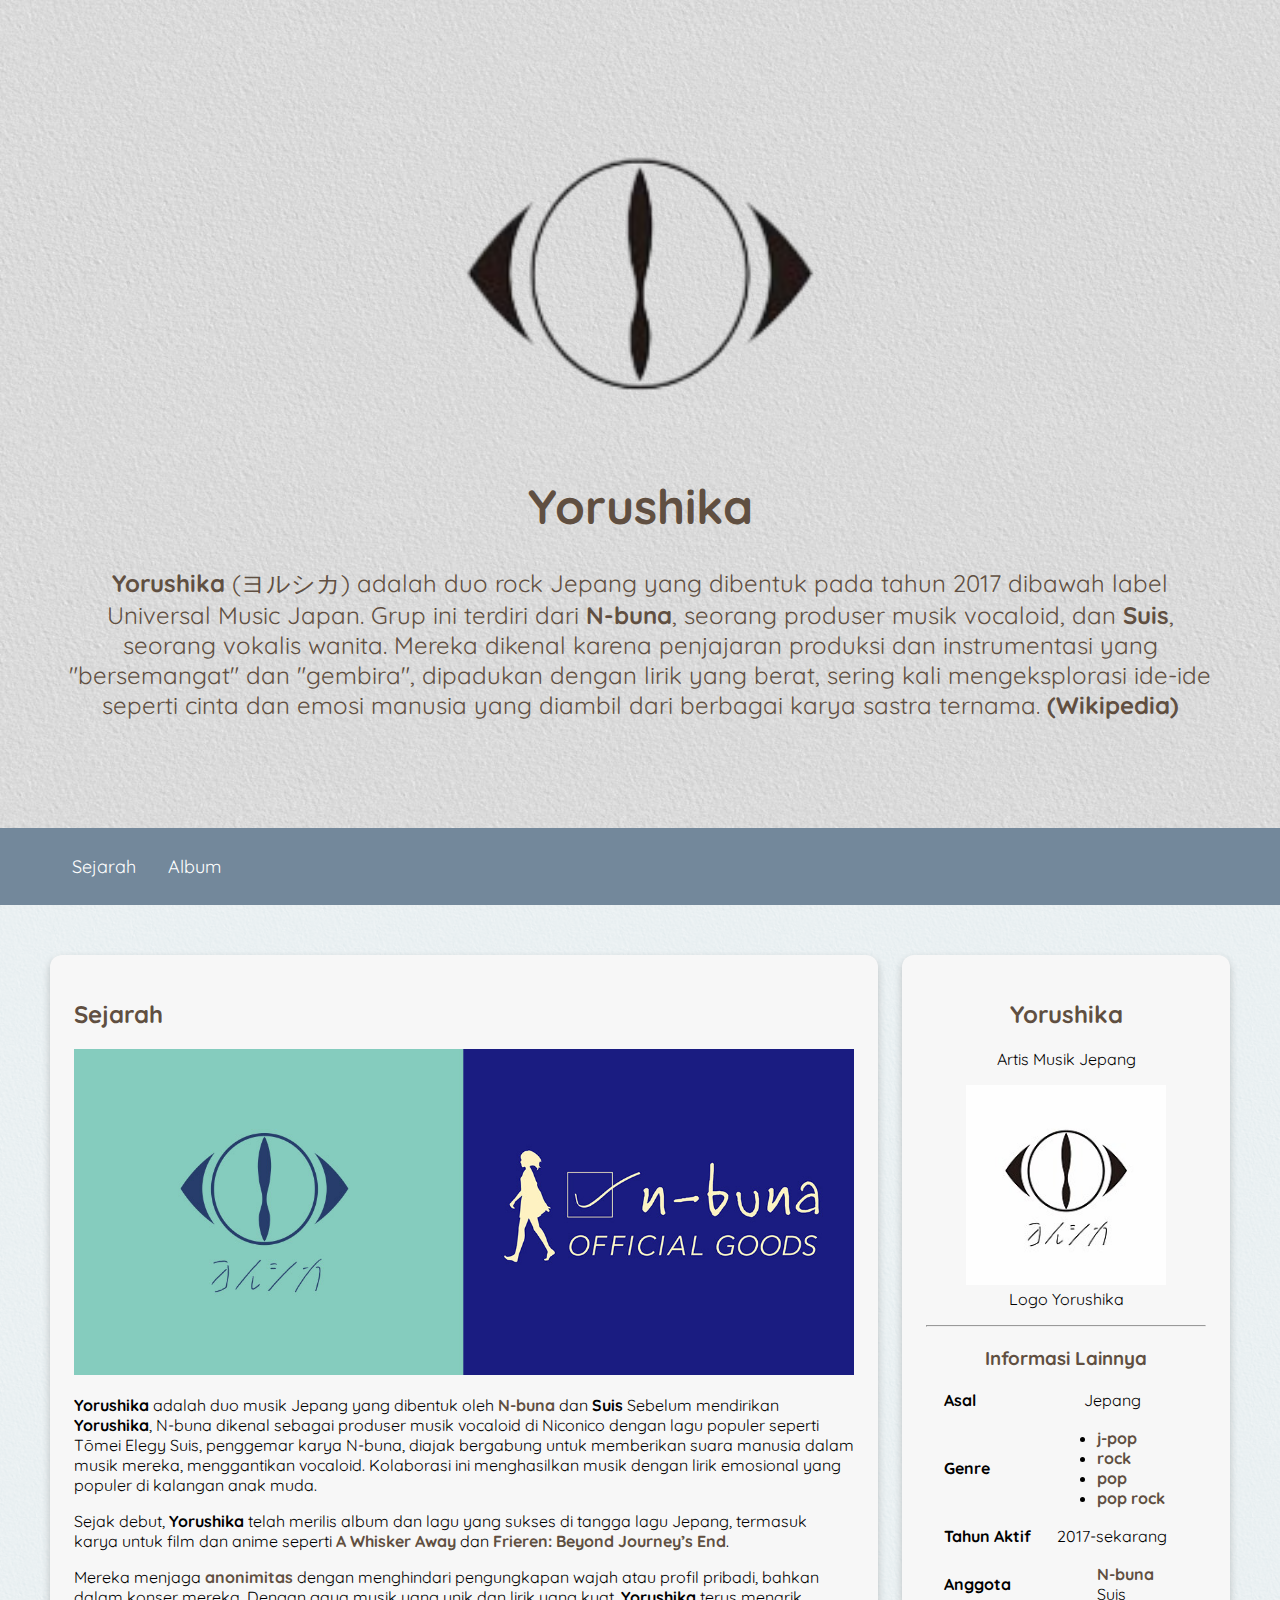
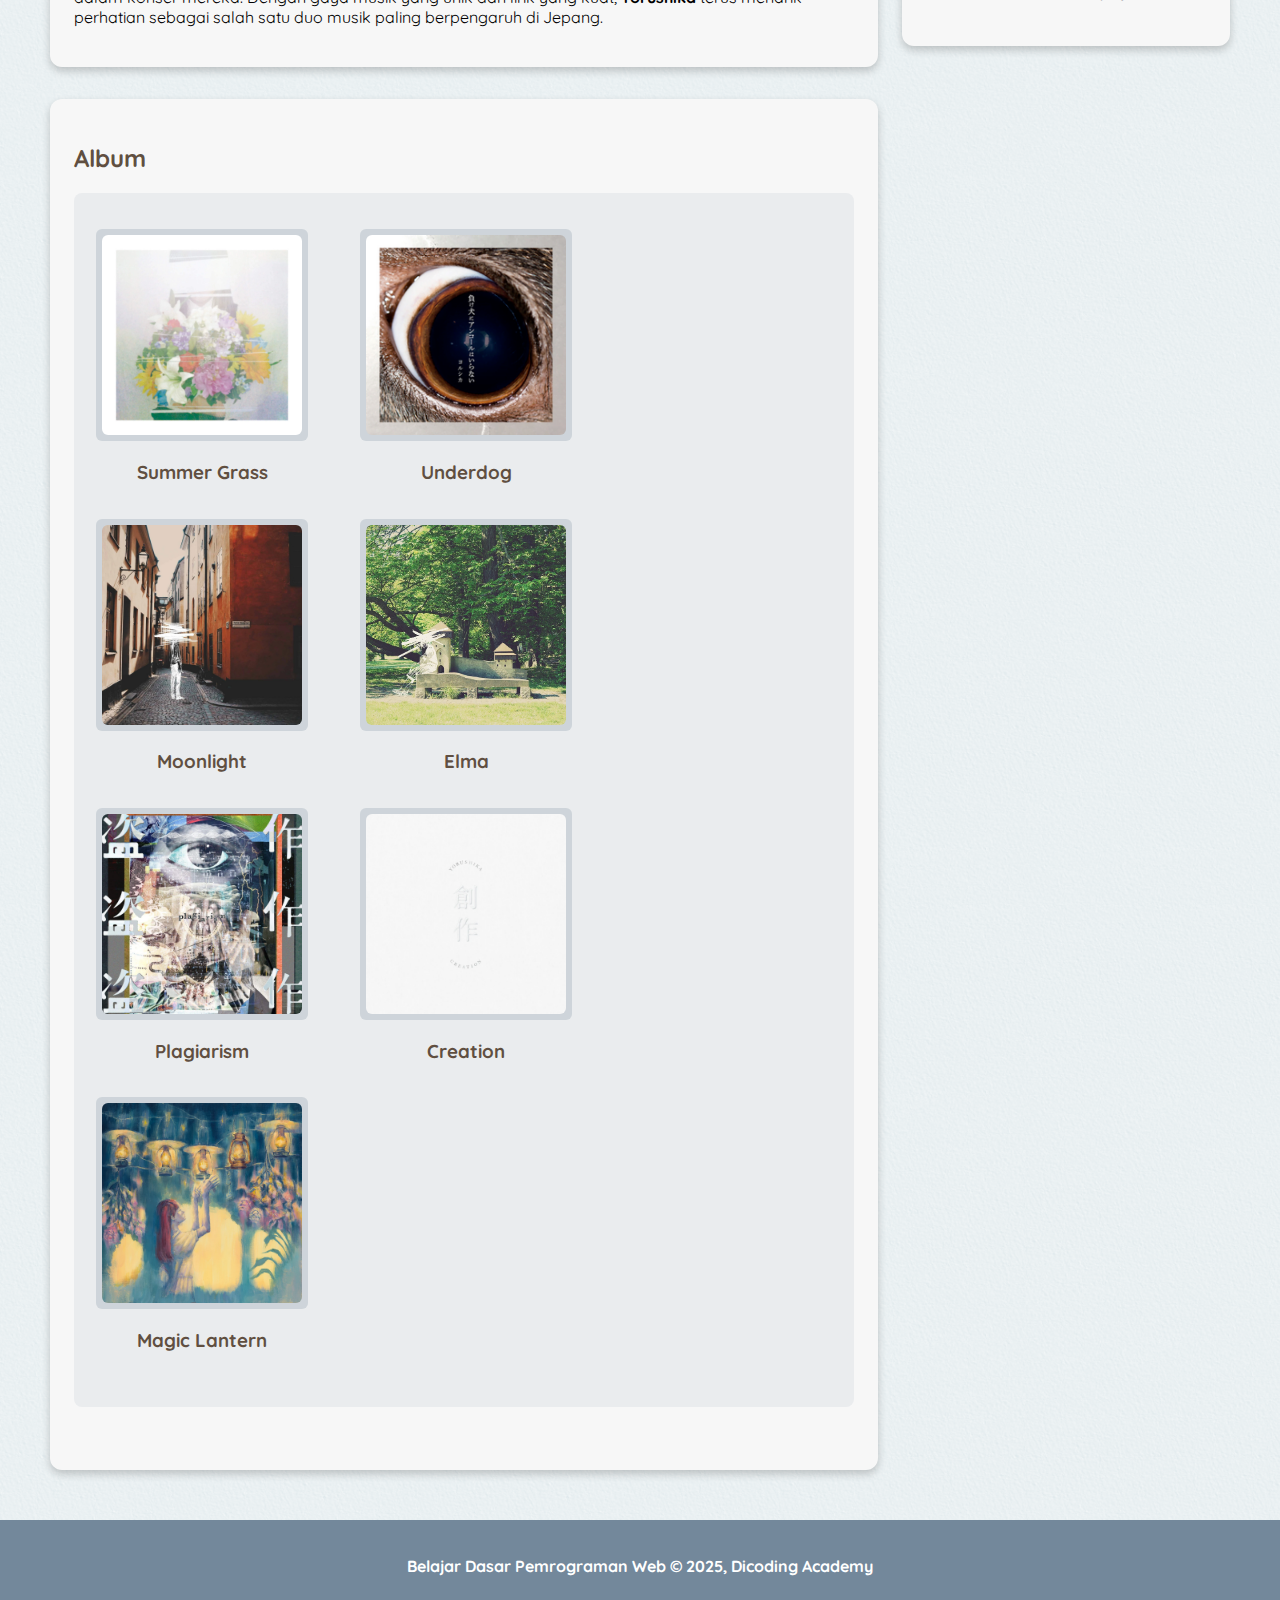
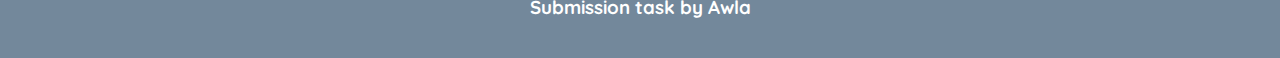
==== About Yorushika/index.html @ 3868178d "add submission folder" ====
<!DOCTYPE html>
<html>

<head>
    <meta charset="utf-8">
    <meta name="viewport" content="width=device-width, initial-scale=1.0" />
    <title>Tentang Yorushika</title>

    <!-- My Own Styles -->
    <link rel="stylesheet" href="assets/styles/utilities.css">
    <link rel="stylesheet" href="assets/styles/style.css">

    <!-- Google Fonts-->
    <link rel="preconnect" href="https://fonts.googleapis.com">
    <link rel="preconnect" href="https://fonts.gstatic.com" crossorigin>
    <link
        href="https://fonts.googleapis.com/css2?family=Montserrat:ital,wght@0,100..900;1,100..900&family=Quicksand:wght@300..700&display=swap"
        rel="stylesheet">

</head>

<body>

    <header>
        <div class="jumbotron">
            <figure class="figure-profile h-auto">
                <img src="assets/images/yorushika_logo_non_bg2.png" alt="lambang" class="image-profile" />
            </figure>
            <h1>Yorushika</h1>
            <p>
                <strong>Yorushika</strong> (ヨルシカ) adalah duo rock Jepang yang dibentuk pada tahun 2017 dibawah label
                Universal Music Japan. Grup ini terdiri dari <strong>N-buna</strong>, seorang produser musik vocaloid,
                dan <strong>Suis</strong>, seorang vokalis wanita. Mereka dikenal karena penjajaran produksi dan
                instrumentasi yang "bersemangat" dan "gembira", dipadukan dengan lirik yang berat, sering kali
                mengeksplorasi ide-ide seperti cinta dan emosi manusia yang diambil dari berbagai karya sastra ternama.
                <a href="https://id.wikipedia.org/wiki/Yorushika"><strong>(Wikipedia)</strong></a>
            </p>
        </div>

        <nav>
            <ul>
                <li><a class="menu" href="#sejarah">Sejarah</a></li>
                <li>
                    <a class="menu" href="#album">Album</a>
                    <!-- <ul class="sub-menu">
                        <li class="sub-menu-item"><a href="?album=summer-grass">Summer Grass</a></li>
                        <li class="sub-menu-item"><a href="?album=underdog">Underdog</a></li>
                        <li class="sub-menu-item"><a href="?album=moonlight">moonlight</a></li>
                        <li class="sub-menu-item"><a href="?album=elma">Elma</a></li>
                        <li class="sub-menu-item"><a href="?album=plagiarism">Plagiarism</a></li>
                        <li class="sub-menu-item"><a href="?album=creation">Creation</a></li>
                        <li class="sub-menu-item"><a href="?album=magic-lantern">Magic Lantern</a></li>
                    </ul> -->
                </li>
            </ul>
        </nav>
    </header>

    <main>

        <div id="content">

            <article class="card">
                <!-- reference: https://id.wikipedia.org/wiki/Yorushika -->

                <h2 id="sejarah">Sejarah</h2>
                <img src="assets/images/yorusika_X_n-buna" alt="Sejarah" class="featured-image object-center" />
                <p>
                    <strong>Yorushika</strong> adalah duo musik Jepang yang dibentuk oleh
                    <a href="https://en.wikipedia.org/wiki/N-buna"><strong>N-buna</strong></a> dan
                    <strong>Suis</strong> Sebelum
                    mendirikan
                    <strong>Yorushika</strong>, N-buna dikenal sebagai produser musik vocaloid di
                    Niconico dengan lagu populer seperti Tōmei Elegy
                    Suis, penggemar karya N-buna, diajak bergabung untuk memberikan suara manusia dalam musik mereka,
                    menggantikan vocaloid.
                    Kolaborasi ini menghasilkan musik dengan lirik emosional yang populer di kalangan anak muda.
                </p>
                <p>
                    Sejak debut, <strong>Yorushika</strong> telah merilis album dan lagu yang sukses di tangga lagu
                    Jepang,
                    termasuk karya untuk film dan anime seperti <a
                        href="https://myanimelist.net/anime/41168/Nakitai_Watashi_wa_Neko_wo_Kaburu"><strong>A Whisker
                            Away</strong></a>
                    dan
                    <a href="https://myanimelist.net/anime/52991/Sousou_no_Frieren?q=frieren&cat=anime"><strong>Frieren:
                            Beyond Journey’s End</strong></a>.
                </p>
                <p>
                    Mereka menjaga <a href="https://id.wikipedia.org/wiki/Anonimitas"><strong>anonimitas</strong></a>
                    dengan menghindari pengungkapan wajah atau profil pribadi, bahkan dalam
                    konser mereka.
                    Dengan gaya musik yang unik dan lirik yang kuat, <strong>Yorushika</strong> terus menarik perhatian
                    sebagai salah satu duo musik paling berpengaruh di Jepang.
                </p>
            </article>

            <article class="card album-card">
                <!-- reference: https://yorushika.fandom.com/wiki/Yorushika_Wiki  -->
                <h2 id="album">Album</h2>

                <div class="album-list">
                    <a class="album-list-item" href="?album=summer-grass">
                        <div class="album-cover">
                            <img src="assets/images/covers/summer-grass.png" class="cover-size" alt="summer-grass">
                        </div>
                        <h3>Summer Grass</h3>
                    </a>
                    <a class="album-list-item" href="?album=underdog">
                        <div class="album-cover">
                            <img src="assets/images/covers/underdog.png" class="cover-size" height="200" alt="underdog">
                        </div>
                        <h3>Underdog</h3>
                    </a>
                    <a class="album-list-item" href="?album=moonlight">
                        <div class="album-cover">
                            <img src="assets/images/covers/moonlight.png" class="cover-size" height="200" alt="moonlight">
                        </div>
                        <h3>moonlight</h3>
                    </a>
                    <a class="album-list-item" href="?album=elma">
                        <div class="album-cover">
                            <img src="assets/images/covers/elma.png" class="cover-size" height="200" alt="elma">
                        </div>
                        <h3>elma</h3>
                    </a>
                    <a class="album-list-item" href="?album=plagiarism">
                        <div class="album-cover">
                            <img src="assets/images/covers/plagiarism.png" class="cover-size" height="200" alt="plagiarism">
                        </div>
                        <h3>plagiarism</h3>
                    </a>
                    <a class="album-list-item" href="?album=creation">
                        <div class="album-cover">
                            <img src="assets/images/covers/creation.png" class="cover-size" height="200" alt="creation">
                        </div>
                        <h3>creation</h3>
                    </a>
                    <a class="album-list-item" href="?album=magic-lantern">
                        <div class="album-cover">
                            <img src="assets/images/covers/magic-lantern.png" class="cover-size" height="200" alt="magic-lantern">
                        </div>
                        <h3>magic lantern</h3>
                    </a>
                </div>

                <div class="album-sections">

                    <section class="album-item" id="summer-grass">
                        <aside class="album-info">
                            <header>
                                <h3>Summer Grass </h3>
                                <div class="album-cover">
                                    <img src="assets/images/covers/summer-grass.png" height="200" alt="summer-grass">
                                </div>
                                <div class="album-nav">
                                    <a href="?album=underdog">Next</a>
                                </div>
                            </header>
                            <section>
                                <table>
                                    <tr>
                                        <th>Tahun</th>
                                        <td>2017</td>
                                    </tr>
                                    <tr>
                                        <th>Genre</th>
                                        <td>Rock</td>
                                    </tr>
                                </table>
                            </section>
                        </aside>
                        <table class="track-list">
                            <thead>
                                <tr>
                                    <th class="text-center">No.</th>
                                    <th>judul</th>
                                    <th class="text-center">Durasi</th>
                                    <th class="track-link">Dengarkan</th>
                                </tr>
                            </thead>
                            <tbody>
                                <tr>
                                    <td class="text-center">1.</td>
                                    <td>Playing Piano in the Shadow of Summer (夏陰、ピアノを弾く)</td>
                                    <td class="text-center">1:34</td>
                                    <td class="track-link">
                                        <a
                                            href="https://open.spotify.com/track/2PZR7FcWfSTlXr5lQgVZKd?si=1a36235e5a8d48ca">
                                            <img src="assets/icons/spotify.png" alt="Spotify"
                                             />
                                        </a>
                                    </td>
                                </tr>
                                <tr>
                                    <td class="text-center">2.</td>
                                    <td>Cattleya (カトレア)</td>
                                    <td class="text-center">3:08</td>
                                    <td class="track-link">
                                        <a
                                            href="https://open.spotify.com/track/4AK6TjpIybCTe1QphPXFn9?si=9331d0a62067482f">
                                            <img src="assets/icons/spotify.png" alt="Spotify"
                                             />
                                        </a>
                                    </td>
                                </tr>
                                <tr>
                                    <td class="text-center">3.</td>
                                    <td>Say It. (言って。)</td>
                                    <td class="text-center">4:02</td>
                                    <td class="track-link">
                                        <a
                                            href="https://open.spotify.com/track/6z1TvLTR0oOsWSJfDrERmj?si=3eeae2e0a8724be0">
                                            <img src="assets/icons/spotify.png" alt="Spotify"
                                             />
                                        </a>
                                    </td>
                                </tr>
                                <tr>
                                    <td class="text-center">4.</td>
                                    <td>Blooming in That Summer (あの夏に咲け)</td>
                                    <td class="text-center">4:18</td>
                                    <td class="track-link">
                                        <a
                                            href="https://open.spotify.com/track/4Z8WSP6i30vg05WTDyvw0X?si=2443f654a6c444f9">
                                            <img src="assets/icons/spotify.png" alt="Spotify"
                                             />
                                        </a>
                                    </td>
                                </tr>
                                <tr>
                                    <td class="text-center">5.</td>
                                    <td>Flying Free (飛行)</td>
                                    <td class="text-center">1:30</td>
                                    <td class="track-link">
                                        <a
                                            href="https://open.spotify.com/track/2BKnDjJA2uystZA6TciFVE?si=cc9911f9823b4166">
                                            <img src="assets/icons/spotify.png" alt="Spotify"
                                             />
                                        </a>
                                    </td>
                                </tr>
                                <tr>
                                    <td class="text-center">6.</td>
                                    <td>Fireworks of Shoes (靴の花火)</td>
                                    <td class="text-center">5:03</td>
                                    <td class="track-link">
                                        <a
                                            href="https://open.spotify.com/track/5mOOwyOGev9frlXm5NDEQy?si=bdef877fad1e4eeb">
                                            <img src="assets/icons/spotify.png" alt="Spotify"
                                             />
                                        </a>
                                    </td>
                                </tr>
                                <tr>
                                    <td class="text-center">7.</td>
                                    <td>Ghost (雲と幽霊)</td>
                                    <td class="text-center">5:15</td>
                                    <td class="track-link">
                                        <a
                                            href="https://open.spotify.com/track/469v6OYBSwcdGRTTvj37ps?si=51e892a54c3a4a77">
                                            <img src="assets/icons/spotify.png" alt="Spotify"
                                             />
                                        </a>
                                    </td>
                                </tr>
                            </tbody>


                        </table>
                    </section>

                    <section class="album-item" id="underdog">
                        <aside class="album-info">
                            <header>
                                <h3>Underdog</h3>
                                <div class="album-cover">
                                    <img src="assets/images/covers/underdog.png" height="200" alt="underdog">
                                </div>
                                <div class="album-nav">
                                    <a href="?album=summer-grass">Prev</a>
                                    <a href="?album=moonlight">Next</a>
                                </div>
                            </header>
                            <section>
                                <table>
                                    <tr>
                                        <th>Tahun</th>
                                        <td>2018</td>
                                    </tr>
                                    <tr>
                                        <th>Genre</th>
                                        <td>Rock</td>
                                    </tr>
                                </table>
                            </section>
                        </aside>
                        <table class="track-list">
                            <thead>
                                <tr>
                                    <th class="text-center">No.</th>
                                    <th>Judul</th>
                                    <th class="text-center">Durasi</th>
                                    <th class="track-link">Link</th>
                                </tr>
                            </thead>
                            <tbody>
                                <tr>
                                    <td class="text-center">1.</td>
                                    <td>Previous Life (前世)</td>
                                    <td class="text-center">1:19</td>
                                    <td class="track-link">
                                        <a href="https://open.spotify.com/track/5JjN98gJbp8qwYCX3cb0CE?si=4b8c1950b49f47cc">
                                            <img src="assets/icons/spotify.png" alt="Spotify"
                                             />
                                        </a>
                                    </td>
                                </tr>
                                <tr>
                                    <td class="text-center">2.</td>
                                    <td>Underdog (負け犬にアンコールはいらない)</td>
                                    <td class="text-center">3:54</td>
                                    <td class="track-link">
                                        <a href="https://open.spotify.com/track/1fooGB6yJLKiOk8jW3thn6?si=8d5cda286fd44d80">
                                            <img src="assets/icons/spotify.png" alt="Spotify"
                                             />
                                        </a>
                                    </td>
                                </tr>
                                <tr>
                                    <td class="text-center">3.</td>
                                    <td>Bomber (爆弾魔)</td>
                                    <td class="text-center">3:37</td>
                                    <td class="track-link">
                                        <a href="https://open.spotify.com/track/2L9dBaAmQ5qydXHSz8bN96?si=b9fbc584da6b4835">
                                            <img src="assets/icons/spotify.png" alt="Spotify"
                                             />
                                        </a>
                                    </td>
                                </tr>
                                <tr>
                                    <td class="text-center">4.</td>
                                    <td>Hitchcock (ヒッチコック)</td>
                                    <td class="text-center">3:42</td>
                                    <td class="track-link">
                                        <a href="https://open.spotify.com/track/153lRbNmhQZVi69kbhmjY8?si=c423303abd884657">
                                            <img src="assets/icons/spotify.png" alt="Spotify"
                                             />
                                        </a>
                                    </td>
                                </tr>
                                <tr>
                                    <td class="text-center">5.</td>
                                    <td>Falling (落下)</td>
                                    <td class="text-center">1:14</td>
                                    <td class="track-link">
                                        <a href="https://open.spotify.com/track/6hsZkg5ssSa2S8DHV9XJqd?si=3523d1ff309f4108">
                                            <img src="assets/icons/spotify.png" alt="Spotify"
                                             />
                                        </a>
                                    </td>
                                </tr>
                                <tr>
                                    <td class="text-center">6.</td>
                                    <td>Semi-Transparent Boy (準透明少年)</td>
                                    <td class="text-center">4:41</td>
                                    <td class="track-link">
                                        <a href="https://open.spotify.com/track/7nj9JW6QQrholNi2R2lffN?si=028a9a06e314443e">
                                            <img src="assets/icons/spotify.png" alt="Spotify"
                                             />
                                        </a>
                                    </td>
                                </tr>
                                <tr>
                                    <td class="text-center">7.</td>
                                    <td>Cloudless (ただ君に晴れ)</td>
                                    <td class="text-center">3:18</td>
                                    <td class="track-link">
                                        <a href="https://open.spotify.com/track/3wJHCry960drNlAUGrJLmz?si=e281bbd7a9504be2">
                                            <img src="assets/icons/spotify.png" alt="Spotify"
                                             />
                                        </a>
                                    </td>
                                </tr>
                                <tr>
                                    <td class="text-center">8.</td>
                                    <td>Hibernation (冬眠)</td>
                                    <td class="text-center">5:01</td>
                                    <td class="track-link">
                                        <a href="https://open.spotify.com/track/28QP3jpaBPGgKKH4x3y5Dg?si=1a93a677a0694ff5">
                                            <img src="assets/icons/spotify.png" alt="Spotify"
                                             />
                                        </a>
                                    </td>
                                </tr>
                                <tr>
                                    <td class="text-center">9.</td>
                                    <td>Summer, Bus Stop, Waiting for You (夏、バス停、君を待つ)</td>
                                    <td class="text-center">1:56</td>
                                    <td class="track-link">
                                        <a href="https://open.spotify.com/track/2JpShP9hy9ZsuHTAG64EH2?si=9731275a879f499f">
                                            <img src="assets/icons/spotify.png" alt="Spotify"
                                             />
                                        </a>
                                    </td>
                                </tr>
                            </tbody>
                        </table>
                    </section>


                    <section class="album-item" id="moonlight">
                        <aside class="album-info">
                            <header>
                                <h3>Moonlight</h3>
                                <div class="album-cover">
                                    <img src="assets/images/covers/moonlight.png" height="200" alt="moonlight">
                                </div>
                                <div class="album-nav">
                                    <a href="?album=underdog">Prev</a>
                                    <a href="?album=elma">Next</a>
                                </div>
                            </header>
                            <section>
                                <table>
                                    <tr>
                                        <th>Tahun</th>
                                        <td>2019</td>
                                    </tr>
                                    <tr>
                                        <th>Genre</th>
                                        <td>Rock</td>
                                    </tr>
                                </table>
                            </section>
                        </aside>
                        <table class="track-list">
                            <thead>
                                <tr>
                                    <th class="text-center">No.</th>
                                    <th>Judul</th>
                                    <th class="text-center">Durasi</th>
                                    <th class="track-link">Link</th>
                                </tr>
                            </thead>
                            <tbody>
                                <tr>
                                    <td class="text-center">1.</td>
                                    <td>8/31</td>
                                    <td class="text-center">1:54</td>
                                    <td class="track-link">
                                        <a href="https://open.spotify.com/track/6nrImcv9m7yG4DbAxE5j8S?si=3402de1b42c94bbc">
                                            <img src="assets/icons/spotify.png" alt="Spotify"
                                             />
                                        </a>
                                    </td>
                                </tr>
                                <tr>
                                    <td class="text-center">2.</td>
                                    <td>Blur (藍二乗)</td>
                                    <td class="text-center">4:05</td>
                                    <td class="track-link">
                                        <a href="https://open.spotify.com/track/6BV77pE4JyUQUtaqnXeKa5?si=4337786c8ebf4274">
                                            <img src="assets/icons/spotify.png" alt="Spotify"
                                             />
                                        </a>
                                    </td>
                                </tr>
                                <tr>
                                    <td class="text-center">3.</td>
                                    <td>August, A Certain Place, Moonlight (八月、某、月明かり)</td>
                                    <td class="text-center">4:36</td>
                                    <td class="track-link">
                                        <a href="https://open.spotify.com/track/2dZP7UEXGIvn1HXgfWFA3Z?si=c56eb3592c92459c">
                                            <img src="assets/icons/spotify.png" alt="Spotify"
                                             />
                                        </a>
                                    </td>
                                </tr>
                                <tr>
                                    <td class="text-center">4.</td>
                                    <td>Songwriting and Coffee (詩書きとコーヒー)</td>
                                    <td class="text-center">4:07</td>
                                    <td class="track-link">
                                        <a href="https://open.spotify.com/track/296hhXjbt43FQe30TvlZTE?si=36165669f1374714">
                                            <img src="assets/icons/spotify.png" alt="Spotify"
                                             />
                                        </a>
                                    </td>
                                </tr>
                                <tr>
                                    <td class="text-center">5.</td>
                                    <td>7/13</td>
                                    <td class="text-center">1:38</td>
                                    <td class="track-link">
                                        <a href="https://open.spotify.com/track/6N5JFGXQsrIfkQBbhg2EO7?si=902df6bd85e04726">
                                            <img src="assets/icons/spotify.png" alt="Spotify"
                                             />
                                        </a>
                                    </td>
                                </tr>
                                <tr>
                                    <td class="text-center">6.</td>
                                    <td>Let's Dance (踊ろうぜ)</td>
                                    <td class="text-center">4:13</td>
                                    <td class="track-link">
                                        <a href="https://open.spotify.com/album/4b9nOSXSf1LROzgfYFxdxI?si=5IxZTO8uR7aEo7jfn0NY-Q">
                                            <img src="assets/icons/spotify.png" alt="Spotify"
                                             />
                                        </a>
                                    </td>
                                </tr>
                                <tr>
                                    <td class="text-center">7.</td>
                                    <td>In June, I'll Write About the Town After the Rain (六月は雨上がりの街を書く)</td>
                                    <td class="text-center">3:58</td>
                                    <td class="track-link">
                                        <a href="https://open.spotify.com/album/4b9nOSXSf1LROzgfYFxdxI?si=5IxZTO8uR7aEo7jfn0NY-Q">
                                            <img src="assets/icons/spotify.png" alt="Spotify"
                                             />
                                        </a>
                                    </td>
                                </tr>
                                <tr>
                                    <td class="text-center">8.</td>
                                    <td>In May, From the Emerald-Green by the Window (五月は花緑青の窓辺から)</td>
                                    <td class="text-center">3:05</td>
                                    <td class="track-link">
                                        <a href="https://open.spotify.com/album/4b9nOSXSf1LROzgfYFxdxI?si=5IxZTO8uR7aEo7jfn0NY-Q">
                                            <img src="assets/icons/spotify.png" alt="Spotify"
                                             />
                                        </a>
                                    </td>
                                </tr>
                                <tr>
                                    <td class="text-center">9.</td>
                                    <td>False Night (夜紛い)</td>
                                    <td class="text-center">3:43</td>
                                    <td class="track-link">
                                        <a href="https://open.spotify.com/album/4b9nOSXSf1LROzgfYFxdxI?si=5IxZTO8uR7aEo7jfn0NY-Q">
                                            <img src="assets/icons/spotify.png" alt="Spotify"
                                             />
                                        </a>
                                    </td>
                                </tr>
                                <tr>
                                    <td class="text-center">10.</td>
                                    <td>5/6</td>
                                    <td class="text-center">2:27</td>
                                    <td class="track-link">
                                        <a href="https://open.spotify.com/album/4b9nOSXSf1LROzgfYFxdxI?si=5IxZTO8uR7aEo7jfn0NY-Q">
                                            <img src="assets/icons/spotify.png" alt="Spotify"
                                             />
                                        </a>
                                    </td>
                                </tr>
                                <tr>
                                    <td class="text-center">11.</td>
                                    <td>Parade (パレード)</td>
                                    <td class="text-center">4:59</td>
                                    <td class="track-link">
                                        <a href="https://open.spotify.com/album/4b9nOSXSf1LROzgfYFxdxI?si=5IxZTO8uR7aEo7jfn0NY-Q">
                                            <img src="assets/icons/spotify.png" alt="Spotify"
                                             />
                                        </a>
                                    </td>
                                </tr>
                                <tr>
                                    <td class="text-center">12.</td>
                                    <td>Elma (エルマ)</td>
                                    <td class="text-center">3:39</td>
                                    <td class="track-link">
                                        <a href="https://open.spotify.com/album/4b9nOSXSf1LROzgfYFxdxI?si=5IxZTO8uR7aEo7jfn0NY-Q">
                                            <img src="assets/icons/spotify.png" alt="Spotify"
                                             />
                                        </a>
                                    </td>
                                </tr>
                                <tr>
                                    <td class="text-center">13.</td>
                                    <td>4/10</td>
                                    <td class="text-center">2:50</td>
                                    <td class="track-link">
                                        <a href="https://open.spotify.com/album/4b9nOSXSf1LROzgfYFxdxI?si=5IxZTO8uR7aEo7jfn0NY-Q">
                                            <img src="assets/icons/spotify.png" alt="Spotify"
                                             />
                                        </a>
                                    </td>
                                </tr>
                                <tr>
                                    <td class="text-center">14.</td>
                                    <td>Moonlight (だから僕は音楽を辞めた)</td>
                                    <td class="text-center">4:02</td>
                                    <td class="track-link">
                                        <a href="https://open.spotify.com/album/4b9nOSXSf1LROzgfYFxdxI?si=5IxZTO8uR7aEo7jfn0NY-Q">
                                            <img src="assets/icons/spotify.png" alt="Spotify"
                                             />
                                        </a>
                                    </td>
                                </tr>
                            </tbody>
                        </table>
                    </section>

                    <section class="album-item" id="elma">
                        <aside class="album-info">
                            <header>
                                <h3>Elma</h3>
                                <div class="album-cover">
                                    <img src="assets/images/covers/elma.png" height="200" alt="elma">
                                </div>
                                <div class="album-nav">
                                    <a href="?album=moonlight">Prev</a>
                                    <a href="?album=plagiarism">Next</a>
                                </div>
                            </header>
                            <section>
                                <table>
                                    <tr>
                                        <th>Tahun</th>
                                        <td>2019</td>
                                    </tr>
                                    <tr>
                                        <th>Genre</th>
                                        <td>Rock</td>
                                    </tr>
                                </table>
                            </section>
                        </aside>
                        <table class="track-list">
                            <thead>
                                <tr>
                                    <th class="text-center">No.</th>
                                    <th>Judul</th>
                                    <th class="text-center">Durasi</th>
                                    <th class="track-link">Link</th>
                                </tr>
                            </thead>
                            <tbody>
                                <tr>
                                    <td class="text-center">1.</td>
                                    <td>Train Window (車窓)</td>
                                    <td class="text-center">1:55</td>
                                    <td class="track-link">
                                        <a href="https://open.spotify.com/album/2jgZDVp8aoPDTAqxswhz9g?si=jsegsYijTgii7F1F9E_Heg">
                                            <img src="assets/icons/spotify.png" alt="Spotify"
                                             />
                                        </a>
                                    </td>
                                </tr>
                                <tr>
                                    <td class="text-center">2.</td>
                                    <td>Only Sorrow (憂一乗)</td>
                                    <td class="text-center">4:32</td>
                                    <td class="track-link">
                                        <a href="https://open.spotify.com/album/2jgZDVp8aoPDTAqxswhz9g?si=jsegsYijTgii7F1F9E_Heg">
                                            <img src="assets/icons/spotify.png" alt="Spotify"
                                             />
                                        </a>
                                    </td>
                                </tr>
                                <tr>
                                    <td class="text-center">3.</td>
                                    <td>Evening Calm, Somewhere, Fireworks (夕凪、某、花惑い)</td>
                                    <td class="text-center">3:18</td>
                                    <td class="track-link">
                                        <a href="https://open.spotify.com/album/2jgZDVp8aoPDTAqxswhz9g?si=jsegsYijTgii7F1F9E_Heg">
                                            <img src="assets/icons/spotify.png" alt="Spotify"
                                             />
                                        </a>
                                    </td>
                                </tr>
                                <tr>
                                    <td class="text-center">4.</td>
                                    <td>Rain with Cappuccino (雨とカプチーノ)</td>
                                    <td class="text-center">4:29</td>
                                    <td class="track-link">
                                        <a href="https://open.spotify.com/album/2jgZDVp8aoPDTAqxswhz9g?si=jsegsYijTgii7F1F9E_Heg">
                                            <img src="assets/icons/spotify.png" alt="Spotify"
                                             />
                                        </a>
                                    </td>
                                </tr>
                                <tr>
                                    <td class="text-center">5.</td>
                                    <td>Lakeside Town (湖の街)</td>
                                    <td class="text-center">1:50</td>
                                    <td class="track-link">
                                        <a href="https://open.spotify.com/album/2jgZDVp8aoPDTAqxswhz9g?si=jsegsYijTgii7F1F9E_Heg">
                                            <img src="assets/icons/spotify.png" alt="Spotify"
                                             />
                                        </a>
                                    </td>
                                </tr>
                                <tr>
                                    <td class="text-center">6.</td>
                                    <td>Dance of You (神様のダンス)</td>
                                    <td class="text-center">3:52</td>
                                    <td class="track-link">
                                        <a href="https://open.spotify.com/album/2jgZDVp8aoPDTAqxswhz9g?si=jsegsYijTgii7F1F9E_Heg">
                                            <img src="assets/icons/spotify.png" alt="Spotify"
                                             />
                                        </a>
                                    </td>
                                </tr>
                                <tr>
                                    <td class="text-center">7.</td>
                                    <td>After the Rain (雨晴るる)</td>
                                    <td class="text-center">3:42</td>
                                    <td class="track-link">
                                        <a href="https://open.spotify.com/album/2jgZDVp8aoPDTAqxswhz9g?si=jsegsYijTgii7F1F9E_Heg">
                                            <img src="assets/icons/spotify.png" alt="Spotify"
                                             />
                                        </a>
                                    </td>
                                </tr>
                                <tr>
                                    <td class="text-center">8.</td>
                                    <td>Walk (歩く)</td>
                                    <td class="text-center">3:26</td>
                                    <td class="track-link">
                                        <a href="https://open.spotify.com/album/2jgZDVp8aoPDTAqxswhz9g?si=jsegsYijTgii7F1F9E_Heg">
                                            <img src="assets/icons/spotify.png" alt="Spotify"
                                             />
                                        </a>
                                    </td>
                                </tr>
                                <tr>
                                    <td class="text-center">9.</td>
                                    <td>Hole In The Heart (心に穴が空いた)</td>
                                    <td class="text-center">4:24</td>
                                    <td class="track-link">
                                        <a href="https://open.spotify.com/album/2jgZDVp8aoPDTAqxswhz9g?si=jsegsYijTgii7F1F9E_Heg">
                                            <img src="assets/icons/spotify.png" alt="Spotify"
                                             />
                                        </a>
                                    </td>
                                </tr>
                                <tr>
                                    <td class="text-center">10.</td>
                                    <td>Church in the Forest (森の教会)</td>
                                    <td class="text-center">1:59</td>
                                    <td class="track-link">
                                        <a href="https://open.spotify.com/album/2jgZDVp8aoPDTAqxswhz9g?si=jsegsYijTgii7F1F9E_Heg">
                                            <img src="assets/icons/spotify.png" alt="Spotify"
                                             />
                                        </a>
                                    </td>
                                </tr>
                                <tr>
                                    <td class="text-center">11.</td>
                                    <td>Voice (声)</td>
                                    <td class="text-center">4:48</td>
                                    <td class="track-link">
                                        <a href="https://open.spotify.com/album/2jgZDVp8aoPDTAqxswhz9g?si=jsegsYijTgii7F1F9E_Heg">
                                            <img src="assets/icons/spotify.png" alt="Spotify"
                                             />
                                        </a>
                                    </td>
                                </tr>
                                <tr>
                                    <td class="text-center">12.</td>
                                    <td>Amy (エイミー)</td>
                                    <td class="text-center">3:32</td>
                                    <td class="track-link">
                                        <a href="https://open.spotify.com/album/2jgZDVp8aoPDTAqxswhz9g?si=jsegsYijTgii7F1F9E_Heg">
                                            <img src="assets/icons/spotify.png" alt="Spotify"
                                             />
                                        </a>
                                    </td>
                                </tr>
                                <tr>
                                    <td class="text-center">13.</td>
                                    <td>Seabed, Moonlight (海底、月明かり)</td>
                                    <td class="text-center">2:25</td>
                                    <td class="track-link">
                                        <a href="https://open.spotify.com/album/2jgZDVp8aoPDTAqxswhz9g?si=jsegsYijTgii7F1F9E_Heg">
                                            <img src="assets/icons/spotify.png" alt="Spotify"
                                             />
                                        </a>
                                    </td>
                                </tr>
                                <tr>
                                    <td class="text-center">14.</td>
                                    <td>Nautilus (ノーチラス)</td>
                                    <td class="text-center">4:00</td>
                                    <td class="track-link">
                                        <a href="https://open.spotify.com/album/2jgZDVp8aoPDTAqxswhz9g?si=jsegsYijTgii7F1F9E_Heg">
                                            <img src="assets/icons/spotify.png" alt="Spotify"
                                             />
                                        </a>
                                    </td>
                                </tr>
                            </tbody>
                        </table>
                    </section>


                    <section class="album-item" id="plagiarism">
                        <aside class="album-info">
                            <header>
                                <h3>Plagiarism</h3>
                                <div class="album-cover">
                                    <img src="assets/images/covers/plagiarism.png" height="200" alt="plagiarism">
                                </div>
                                <div class="album-nav">
                                    <a href="?album=elma">Prev</a>
                                    <a href="?album=creation">Next</a>
                                </div>
                            </header>
                            <section>
                                <table>
                                    <tr>
                                        <th>Tahun</th>
                                        <td>2020</td>
                                    </tr>
                                    <tr>
                                        <th>Genre</th>
                                        <td>Rock</td>
                                    </tr>
                                </table>
                            </section>
                        </aside>
                        <table class="track-list">
                            <thead>
                                <tr>
                                    <th class="text-center">No.</th>
                                    <th>Judul</th>
                                    <th class="text-center">Durasi</th>
                                    <th class="track-link">Link</th>
                                </tr>
                            </thead>
                            <tbody>
                                <tr>
                                    <td class="text-center">1.</td>
                                    <td>Confession Of Plagiarist (音楽泥棒の自白)</td>
                                    <td class="text-center">1:12</td>
                                    <td class="track-link">
                                        <a href="https://open.spotify.com/album/6pZ0SrZCP8Bm28L6JhMtBy?si=eqeVf8T9TUmcYJCehLCq0A">
                                            <img src="assets/icons/spotify.png" alt="Spotify"
                                             />
                                        </a>
                                    </td>
                                </tr>
                                <tr>
                                    <td class="text-center">2.</td>
                                    <td>Burglar (昼鳶)</td>
                                    <td class="text-center">2:42</td>
                                    <td class="track-link">
                                        <a href="https://open.spotify.com/album/6pZ0SrZCP8Bm28L6JhMtBy?si=eqeVf8T9TUmcYJCehLCq0A">
                                            <img src="assets/icons/spotify.png" alt="Spotify"
                                             />
                                        </a>
                                    </td>
                                </tr>
                                <tr>
                                    <td class="text-center">3.</td>
                                    <td>Prostitution (春ひさぎ)</td>
                                    <td class="text-center">3:37</td>
                                    <td class="track-link">
                                        <a href="https://open.spotify.com/album/6pZ0SrZCP8Bm28L6JhMtBy?si=eqeVf8T9TUmcYJCehLCq0A">
                                            <img src="assets/icons/spotify.png" alt="Spotify"
                                             />
                                        </a>
                                    </td>
                                </tr>
                                <tr>
                                    <td class="text-center">4.</td>
                                    <td>Bomber (Re-Recording) (爆弾魔 Re-Recording)</td>
                                    <td class="text-center">3:35</td>
                                    <td class="track-link">
                                        <a href="https://open.spotify.com/album/6pZ0SrZCP8Bm28L6JhMtBy?si=eqeVf8T9TUmcYJCehLCq0A">
                                            <img src="assets/icons/spotify.png" alt="Spotify"
                                             />
                                        </a>
                                    </td>
                                </tr>
                                <tr>
                                    <td class="text-center">5.</td>
                                    <td>Adolescent, Burglar (青年期, 空き巣)</td>
                                    <td class="text-center">1:16</td>
                                    <td class="track-link">
                                        <a href="https://open.spotify.com/album/6pZ0SrZCP8Bm28L6JhMtBy?si=eqeVf8T9TUmcYJCehLCq0A">
                                            <img src="assets/icons/spotify.png" alt="Spotify"
                                             />
                                        </a>
                                    </td>
                                </tr>
                                <tr>
                                    <td class="text-center">6.</td>
                                    <td>Replicant (レプリカント)</td>
                                    <td class="text-center">3:37</td>
                                    <td class="track-link">
                                        <a href="https://open.spotify.com/album/6pZ0SrZCP8Bm28L6JhMtBy?si=eqeVf8T9TUmcYJCehLCq0A">
                                            <img src="assets/icons/spotify.png" alt="Spotify"
                                             />
                                        </a>
                                    </td>
                                </tr>
                                <tr>
                                    <td class="text-center">7.</td>
                                    <td>Flower And Badger Game (花人局)</td>
                                    <td class="text-center">5:32</td>
                                    <td class="track-link">
                                        <a href="https://open.spotify.com/album/6pZ0SrZCP8Bm28L6JhMtBy?si=eqeVf8T9TUmcYJCehLCq0A">
                                            <img src="assets/icons/spotify.png" alt="Spotify"
                                             />
                                        </a>
                                    </td>
                                </tr>
                                <tr>
                                    <td class="text-center">8.</td>
                                    <td>Middle Age, Plagiarist (朱夏期, 音楽泥棒)</td>
                                    <td class="text-center">1:48</td>
                                    <td class="track-link">
                                        <a href="https://open.spotify.com/album/6pZ0SrZCP8Bm28L6JhMtBy?si=eqeVf8T9TUmcYJCehLCq0A">
                                            <img src="assets/icons/spotify.png" alt="Spotify"
                                             />
                                        </a>
                                    </td>
                                </tr>
                                <tr>
                                    <td class="text-center">9.</td>
                                    <td>Plagiarism (盗作)</td>
                                    <td class="text-center">3:59</td>
                                    <td class="track-link">
                                        <a href="https://open.spotify.com/album/6pZ0SrZCP8Bm28L6JhMtBy?si=eqeVf8T9TUmcYJCehLCq0A">
                                            <img src="assets/icons/spotify.png" alt="Spotify"
                                             />
                                        </a>
                                    </td>
                                </tr>
                                <tr>
                                    <td class="text-center">10.</td>
                                    <td>Thoughtcrime (思想犯)</td>
                                    <td class="text-center">4:11</td>
                                    <td class="track-link">
                                        <a href="https://open.spotify.com/album/6pZ0SrZCP8Bm28L6JhMtBy?si=eqeVf8T9TUmcYJCehLCq0A">
                                            <img src="assets/icons/spotify.png" alt="Spotify"
                                             />
                                        </a>
                                    </td>
                                </tr>
                                <tr>
                                    <td class="text-center">11.</td>
                                    <td>Escape (逃亡)</td>
                                    <td class="text-center">4:47</td>
                                    <td class="track-link">
                                        <a href="https://open.spotify.com/album/6pZ0SrZCP8Bm28L6JhMtBy?si=eqeVf8T9TUmcYJCehLCq0A">
                                            <img src="assets/icons/spotify.png" alt="Spotify"
                                             />
                                        </a>
                                    </td>
                                </tr>
                                <tr>
                                    <td class="text-center">12.</td>
                                    <td>Childhood, In Memories (幼年期, 思い出の中)</td>
                                    <td class="text-center">2:20</td>
                                    <td class="track-link">
                                        <a href="https://open.spotify.com/album/6pZ0SrZCP8Bm28L6JhMtBy?si=eqeVf8T9TUmcYJCehLCq0A">
                                            <img src="assets/icons/spotify.png" alt="Spotify"
                                             />
                                        </a>
                                    </td>
                                </tr>
                                <tr>
                                    <td class="text-center">13.</td>
                                    <td>Night Journey (夜行)</td>
                                    <td class="text-center">3:22</td>
                                    <td class="track-link">
                                        <a href="https://open.spotify.com/album/6pZ0SrZCP8Bm28L6JhMtBy?si=eqeVf8T9TUmcYJCehLCq0A">
                                            <img src="assets/icons/spotify.png" alt="Spotify"
                                             />
                                        </a>
                                    </td>
                                </tr>
                                <tr>
                                    <td class="text-center">14.</td>
                                    <td>Ghost In A Flower (花に亡霊)</td>
                                    <td class="text-center">4:01</td>
                                    <td class="track-link">
                                        <a href="https://open.spotify.com/album/6pZ0SrZCP8Bm28L6JhMtBy?si=eqeVf8T9TUmcYJCehLCq0A">
                                            <img src="assets/icons/spotify.png" alt="Spotify"
                                             />
                                        </a>
                                    </td>
                                </tr>
                            </tbody>
                        </table>
                    </section>


                    <section class="album-item" id="creation">
                        <aside class="album-info">
                            <header>
                                <h3>Creation</h3>
                                <div class="album-cover">
                                    <img src="assets/images/covers/creation.png" height="200" alt="creation">
                                </div>
                                <div class="album-nav">
                                    <a href="?album=plagiarism">Prev</a>
                                    <a href="?album=magic-lantern">Next</a>
                                </div>
                            </header>
                            <section>
                                <table>
                                    <tr>
                                        <th>Tahun</th>
                                        <td>2021</td>
                                    </tr>
                                    <tr>
                                        <th>Genre</th>
                                        <td>Rock</td>
                                    </tr>
                                </table>
                            </section>
                        </aside>
                        <table class="track-list">
                            <thead>
                                <tr>
                                    <th class="text-center">No.</th>
                                    <th>Judul</th>
                                    <th class="text-center">Durasi</th>
                                    <th class="track-link">Link</th>
                                </tr>
                            </thead>
                            <tbody>
                                <tr>
                                    <td class="text-center">1.</td>
                                    <td>Robber And Bouquet (強盗と花束)</td>
                                    <td class="text-center">3:10</td>
                                    <td class="track-link">
                                        <a href="https://open.spotify.com/album/3BnM7AuvYkREVqNTPIxTRH?si=Xxsg9LvWRVi4CZe9JD1xjQ">
                                            <img src="assets/icons/spotify.png" alt="Spotify"
                                             />
                                        </a>
                                    </td>
                                </tr>
                                <tr>
                                    <td class="text-center">2.</td>
                                    <td>Spring Thief (春泥棒)</td>
                                    <td class="text-center">4:50</td>
                                    <td class="track-link">
                                        <a href="https://open.spotify.com/album/3BnM7AuvYkREVqNTPIxTRH?si=Xxsg9LvWRVi4CZe9JD1xjQ">
                                            <img src="assets/icons/spotify.png" alt="Spotify"
                                             />
                                        </a>
                                    </td>
                                </tr>
                                <tr>
                                    <td class="text-center">3.</td>
                                    <td>Creation (創作)</td>
                                    <td class="text-center">1:33</td>
                                    <td class="track-link">
                                        <a href="https://open.spotify.com/album/3BnM7AuvYkREVqNTPIxTRH?si=Xxsg9LvWRVi4CZe9JD1xjQ">
                                            <img src="assets/icons/spotify.png" alt="Spotify"
                                             />
                                        </a>
                                    </td>
                                </tr>
                                <tr>
                                    <td class="text-center">4.</td>
                                    <td>Eat the Wind (風を食む)</td>
                                    <td class="text-center">4:25</td>
                                    <td class="track-link">
                                        <a href="https://open.spotify.com/album/3BnM7AuvYkREVqNTPIxTRH?si=Xxsg9LvWRVi4CZe9JD1xjQ">
                                            <img src="assets/icons/spotify.png" alt="Spotify"
                                             />
                                        </a>
                                    </td>
                                </tr>
                                <tr>
                                    <td class="text-center">5.</td>
                                    <td>Liar (嘘月)</td>
                                    <td class="text-center">4:50</td>
                                    <td class="track-link">
                                        <a href="https://open.spotify.com/album/3BnM7AuvYkREVqNTPIxTRH?si=Xxsg9LvWRVi4CZe9JD1xjQ">
                                            <img src="assets/icons/spotify.png" alt="Spotify"
                                             />
                                        </a>
                                    </td>
                                </tr>
                            </tbody>
                        </table>
                    </section>


                    <section class="album-item" id="magic-lantern">
                        <aside class="album-info">
                            <header>
                                <h3>Magic Lantern</h3>
                                <div class="album-cover">
                                    <img src="assets/images/covers/magic-lantern.png" height="200" alt="magic-lantern.png">
                                </div>
                                <div class="album-nav">
                                    <a href="?album=creation">Prev</a>
                                </div>
                            </header>
                            <section>
                                <table>
                                    <tr>
                                        <th>Tahun</th>
                                        <td>2023</td>
                                    </tr>
                                    <tr>
                                        <th>Genre</th>
                                        <td>Pop</td>
                                    </tr>
                                </table>
                            </section>
                        </aside>
                        <table class="track-list">
                            <thead>
                                <tr>
                                    <th class="text-center">No.</th>
                                    <th>judul</th>
                                    <th class="text-center">Durasi</th>
                                    <th class="track-link">Link</th>
                                </tr>
                            </thead>
                            <tbody>
                                <tr>
                                    <td class="text-center">1.</td>
                                    <td>Miyakoochi (都落ち)</td>
                                    <td class="text-center">4:10</td>
                                    <td class="track-link">
                                        <a
                                            href="https://open.spotify.com/album/4LBtT0FZ3JMjbklNwnW0Ms?si=0YAwkB_5RzqyXk6QjdXeZA">
                                            <img src="assets/icons/spotify.png" alt="Spotify"
                                             />
                                        </a>
                                    </td>
                                </tr>
                                <tr>
                                    <td class="text-center">2.</td>
                                    <td>Bremen (ブレーメン)</td>
                                    <td class="text-center">4:32</td>
                                    <td class="track-link">
                                        <a
                                            href="https://open.spotify.com/album/4LBtT0FZ3JMjbklNwnW0Ms?si=0YAwkB_5RzqyXk6QjdXeZA">
                                            <img src="assets/icons/spotify.png" alt="Spotify"
                                             />
                                        </a>
                                    </td>
                                </tr>
                                <tr>
                                    <td class="text-center">3.</td>
                                    <td>Chinokate (チノカテ)</td>
                                    <td class="text-center">4:07</td>
                                    <td class="track-link">
                                        <a
                                            href="https://open.spotify.com/album/4LBtT0FZ3JMjbklNwnW0Ms?si=0YAwkB_5RzqyXk6QjdXeZA">
                                            <img src="assets/icons/spotify.png" alt="Spotify"
                                             />
                                        </a>
                                    </td>
                                </tr>
                                <tr>
                                    <td class="text-center">4.</td>
                                    <td>Howl at the Moon (月に吠える)</td>
                                    <td class="text-center">4:26</td>
                                    <td class="track-link">
                                        <a
                                            href="https://open.spotify.com/album/4LBtT0FZ3JMjbklNwnW0Ms?si=0YAwkB_5RzqyXk6QjdXeZA">
                                            <img src="assets/icons/spotify.png" alt="Spotify"
                                             />
                                        </a>
                                    </td>
                                </tr>
                                <tr>
                                    <td class="text-center">5.</td>
                                    <td>451</td>
                                    <td class="text-center">3:29</td>
                                    <td class="track-link">
                                        <a
                                            href="https://open.spotify.com/album/4LBtT0FZ3JMjbklNwnW0Ms?si=0YAwkB_5RzqyXk6QjdXeZA">
                                            <img src="assets/icons/spotify.png" alt="Spotify"
                                             />
                                        </a>
                                    </td>
                                </tr>
                                <tr>
                                    <td class="text-center">6.</td>
                                    <td>Matasaburo (又三郎)</td>
                                    <td class="text-center">3:49</td>
                                    <td class="track-link">
                                        <a
                                            href="https://open.spotify.com/album/4LBtT0FZ3JMjbklNwnW0Ms?si=0YAwkB_5RzqyXk6QjdXeZA">
                                            <img src="assets/icons/spotify.png" alt="Spotify"
                                             />
                                        </a>
                                    </td>
                                </tr>
                                <tr>
                                    <td class="text-center">7.</td>
                                    <td>The Old Man and the Sea (老人と海)</td>
                                    <td class="text-center">5:05</td>
                                    <td class="track-link">
                                        <a
                                            href="https://open.spotify.com/album/4LBtT0FZ3JMjbklNwnW0Ms?si=0YAwkB_5RzqyXk6QjdXeZA7">
                                            <img src="assets/icons/spotify.png" alt="Spotify"
                                             />
                                        </a>
                                    </td>
                                </tr>
                                <tr>
                                    <td class="text-center">8.</td>
                                    <td>Left-Right Confusion (左右盲)</td>
                                    <td class="text-center">4:27</td>
                                    <td class="track-link">
                                        <a
                                            href="https://open.spotify.com/album/4LBtT0FZ3JMjbklNwnW0Ms?si=0YAwkB_5RzqyXk6QjdXeZA">
                                            <img src="assets/icons/spotify.png" alt="Spotify"
                                             />
                                        </a>
                                    </td>
                                </tr>
                                <tr>
                                    <td class="text-center">9.</td>
                                    <td>Algernon (アルジャーノン)</td>
                                    <td class="text-center">4:13</td>
                                    <td class="track-link">
                                        <a
                                            href="https://open.spotify.com/album/4LBtT0FZ3JMjbklNwnW0Ms?si=0YAwkB_5RzqyXk6QjdXeZA">
                                            <img src="assets/icons/spotify.png" alt="Spotify"
                                             />
                                        </a>
                                    </td>
                                </tr>
                                <tr>
                                    <td class="text-center">10.</td>
                                    <td>First Night (第一夜)</td>
                                    <td class="text-center">4:20</td>
                                    <td class="track-link">
                                        <a
                                            href="https://open.spotify.com/album/4LBtT0FZ3JMjbklNwnW0Ms?si=0YAwkB_5RzqyXk6QjdXeZA">
                                            <img src="assets/icons/spotify.png" alt="Spotify"
                                             />
                                        </a>
                                    </td>
                                </tr>
                            </tbody>


                        </table>
                    </section>

                </div>

            </article>

        </div>

        <aside>
            <article class="profile card">
                <header>
                    <h2>Yorushika</h2>
                    <p>Artis Musik Jepang</p>
                    <figure class="figure-profile">
                        <img src="assets/images/yorushika_logo.png" width="100px" alt="lambang" class="image-profile" />
                        <figcaption>Logo Yorushika</figcaption>
                    </figure>
                </header>
                <hr>
                <section>
                    <h3>Informasi Lainnya</h3>

                    <table>
                        <tr>
                            <th>Asal</th>
                            <td>Jepang</td>
                        </tr>
                        <tr>
                            <th>Genre</th>
                            <td class="genre-list">
                                <ul>
                                    <li><a href="https://id.wikipedia.org/wiki/J-pop">j-pop</a></li>
                                    <li><a href="https://id.wikipedia.org/wiki/Musik_rok">rock</a></li>
                                    <li><a href="https://id.wikipedia.org/wiki/Musik_pop">pop</a></li>
                                    <li><a href="https://id.wikipedia.org/wiki/Pop_rok">pop rock</a></li>
                                </ul>
                            </td>
                        </tr>
                        <tr>
                            <th>Tahun Aktif</th>
                            <td>2017-sekarang</td>
                        </tr>
                        <tr>
                            <th>Anggota</th>
                            <td>
                                <ul class="list-none">
                                    <li><a href="n-buna">N-buna</a></li>
                                    <li>Suis</li>
                                </ul>
                            </td>
                        </tr>
                    </table>
                </section>
            </article>
        </aside>
    </main>


    <footer>
        <p>Belajar Dasar Pemrograman Web &#169; 2025, Dicoding Academy</p>
        <h3>Submission task by Awla</h3>
    </footer>
</body>

<script src="assets/scripts/nextPrevAlbum.js"></script>
<script src="assets/scripts/getURL.js"></script>

</html>
---- About Yorushika/assets/styles/utilities.css ----
.flex{
    display: flex;
}

.inline {
    display: inline;
}

/* Mengatur warna background */
.bg-red {
    background-color: red;
}

.bg-blue {
    background-color: blue;
}


.h-auto {
    height: auto;
}
.w-auto {
    width: auto;
}

/* Menentukan tinggi dan maksimalnya element */

.h-850 {
    height: 850px;
    max-height: 850px;
}

.h-700 {
    height: 700px;
    max-height: 700px;
}

.h-400 {
    height: 400px;
    max-height: 400px;
}

.h-550 {
    height: 550px;
    max-height: 550px;
}

.list-none
{
    list-style: none;
}

.text-center{
    text-align: center;
}

.text-start{
    text-align: start;
}

.text-end{
    text-align: end;
}


/*  Menentukan posisi gambar yang di crop */

.object-center {
    object-position: center;
}
.object-top {
    object-position: top;
}
.object-bottom {
    object-position: bottom;
}
---- About Yorushika/assets/styles/style.css ----
html {
    scroll-behavior: smooth;
}

* {
    box-sizing: border-box;

}

body {
    font-family: 'Quicksand', sans-serif;
    background-color: #ceedf7af;
    background-image: url('../images/paper-texture2.jpg');
    background-blend-mode: overlay;
    background-repeat: repeat;
    background-size: 19%;
    margin: 0;
    padding: 0;
}

a {
    text-decoration: none;
    color: #604f41;
    font-weight: bold;
    transition: 0.5s all;
}

a:hover {
    text-decoration: underline;
}

h2,
h3 {
    color: #604f41;
}

footer {
    padding: 20px;
    color: white;
    background-color: #73889b;
    text-align: center;
    font-weight: bold;
}

footer h3 {
    color: white;
    font-weight: bold;
    font-size: 48;
}

nav a {
    font-size: 18px;
    font-weight: 400;
    text-decoration: none;
    color: white;
}

.image-profile {
    width: 350px;
    height: auto;
}

.profile {
    background-color: #f7f7f7;
}

.profile header {
    text-align: center;
}

.featured-image {
    width: 100%;
    object-fit: cover;
    aspect-ratio: 21.5/9;
}

.profile img {
    width: 200px;
}

.profile section {
    text-align: center;
}

.card {
    box-shadow: 0 4px 8px 0 rgba(0, 0, 0, 0.2);
    border-radius: 12px;
    padding: 1.5rem;
    background-color: #f7f7f7;
}

.jumbotron {
    min-height: 92vh;
    font-size: 24px;
    padding: 4rem;
    background: url('../images/paper-texture2.jpg');
    object-position: center;
    text-align: center;
    color: #604f41;
    background-repeat: repeat;
    background-size: 30%;
}

.jumbotron h1 {
    color: #604f41;
}

nav ul {
    display: flex;
    flex-direction: row;
    justify-content: start;
    align-items: center;
    height: auto;
    min-height: 5vh;
    gap: 2rem;
}

nav li {
    list-style-type: none;
}

nav {
    padding: 0 32px;
    display: flex;
    flex-direction: row;
    justify-content: start;
    align-items: center;
    background-color: #73889b;
    position: sticky;
    top: 0;
}

main {
    padding: 50px;
    display: flex;
    gap: 1.5rem;
}

#content {
    flex: 5;
    display: flex;
    flex-flow: column nowrap;
    gap: 2rem 3rem;
}

aside {
    flex: 1;
}

header {
    display: inline;
}

table tr th {
    text-align: start;
    padding: 0 1rem;
}

aside table tr td {
    text-align: center;
    padding: 0 0.5rem;
}

aside table tr td li {
    text-align: start;
}

.genre-list {
    text-decoration: none;
}


/*Album CSS Section */
.album-sections {
    display: flex;
    flex-direction: column;
    justify-content: start;
    gap: 3.5rem;
}

.album-item {
    display: flex;
    width: auto;
    flex-direction: row;
    justify-content: center;
    align-items: start;
    gap: 2rem;
    padding: 32px 16px;
    border-radius: 8px;
    background-color: #f7f7f7;
    box-shadow: 0 4px 8px 0 rgba(0, 0, 0, 0.2);
}

.album-item aside {
    font-size: 18px;
    width: auto;
    display: flex;
    flex-direction: column;
    justify-content: start;
    align-items: center;
    text-align: center;
    padding: 0 10px;
}

.track-list {
    width: 100%;
    box-sizing: border-box;
    border-collapse: collapse;
}

.track-list thead tr th {
    background-color: #604f41;
    color: #f7f7f7;
    padding: 12px 20px;
    font-weight: 700;
    text-transform: capitalize;
}

.track-list tbody td {
    padding: 6px 20px;
    border-bottom: 1px solid #604f41;
}

.track-link {
    text-align: center;
}

.album-sections aside {
    display: flex;
    flex-direction: column;
    justify-content: start;
    align-items: center;
}

.album-sections aside section {
    width: 100%;
}

.album-sections aside table {
    border-collapse: collapse;
    border-top: #604f41 solid 1px;
    width: 100%;
}

.album-sections aside table tr th {
    padding: 8px 0;
    text-align: center;
}

.album-sections aside table tr td {
    padding: 8px 0;
    text-align: center;
}

.album-list {
    display: flex;
    flex-wrap: wrap;
    gap: 0.5rem 2.5rem;
    justify-content: start;
    text-transform: capitalize;
    background-color: #73889b18;
    border-radius: 8px;
    padding: 2rem 1rem;
    margin-bottom: 2.45rem;
}

.album-cover {
    display: flex;
    padding: 6px;
    border-radius: 6px;
    background-color: #73889b3d;
    width: auto;
    height: auto;
}

.album-nav {
    display: flex;
    justify-content: center;
    gap: 5rem;
    padding: 12px 0px;
}

.album-list-item {
    width: auto;
    display: flex;
    flex-direction: column;
    justify-content: center;
    align-items: center;
    gap: 0;
    padding: 4px 6px;
}

.cover-size {
    width: 200px;
    height: 200px;
    object-fit: cover;
    border-radius: 6px;
}

.track-link img {
    width: 30px;
    height: auto;
}

/* Perangkat dengan lebar layar 1200px dan di bawahnya */
@media screen and (max-width: 1200px) {
    main {
        flex-flow: column-reverse nowrap;
        padding: 24px;
    }

    main aside {
        align-self: center;
    }

    nav ul {
        justify-content: center;
        gap: 1.75rem;
    }

    main aside {
        align-self: stretch;
    }
    main aside table {
        width: 100%;
    }
    main aside table th{
        width: 70%;
    }
    main aside table td{
        font-size: 18px;
    }

    main aside section {
        display: flex;
        justify-content: center;
        flex-direction: column;
        align-items: center;
    }

    .jumbotron {
        min-height: 92vh;
        font-size: 24px;
        padding: 2rem;
    }

    .image-profile {
        width: 280px;
    }

    .cover-size {
        width: 150px;
        height: 150px;
    }

    .album-list-item {
        display: flex;
        width: auto;
        justify-content: center;
        align-items: center;
        font-size: 12px;
        gap: 4px;
        padding: 8px 4px;
    }

    .album-item {
        display: flex;
        width: auto;
        flex-wrap: wrap;
        justify-content: center;
        align-items: start;
        gap: 2rem;
        padding: 12px 4px;
        border-radius: 8px;
    }
    
    .album-item aside table {
        width: 100%;
    }

    .album-item aside table tr th{
        width: 70%;
        text-align: start;
    }

    .album-item aside table tr td{
        font-size: 18px;
        text-align: start;
    }
}

/* Perangkat dengan lebar layar 768px dan di bawahnya */
@media screen and (max-width: 768px) {
    main {
        padding: 16px;
        margin-bottom: 64px;
    }

    nav {
        padding: 0;
        height: 6vh;
    }

    nav ul {
        justify-content: center;
    }

    nav ul li a {
        font-size: 12px;
    }

    main aside table td{
        font-size: 16px;
    }

    .image-profile {
        width: 250px;
        height: auto;
    }

    .card {
        border-radius: 12px;
        padding: 1.2rem;
    }

    .jumbotron {
        min-height: 94vh;
        font-size: 18px;
        padding: 1.5rem;
    }

    .figure-profile {
        display: flex;
        flex-direction: column;
        justify-content: center;
        align-items: center;
        width: full;
    }

    .album-item {
        display: flex;
        width: auto;
        flex-wrap: wrap;
        justify-content: center;
        align-items: center;
        gap: 40px;
    }

    .album-list {
        justify-content: center;
        align-items: center;
    }

    .cover-size {
        width: 100px;
        height: 100px;
    }

    .track-list thead tr th {
        font-size: 11px;
        padding: 4px 12px;
    }

    .track-list tbody tr td {
        font-size: 12px;
        padding: 2px 4px;
    }

    .track-list tbody tr td {
        text-overflow: clip;
    }

    .track-link img {
        width: 20px;
        height: auto;
    }
}
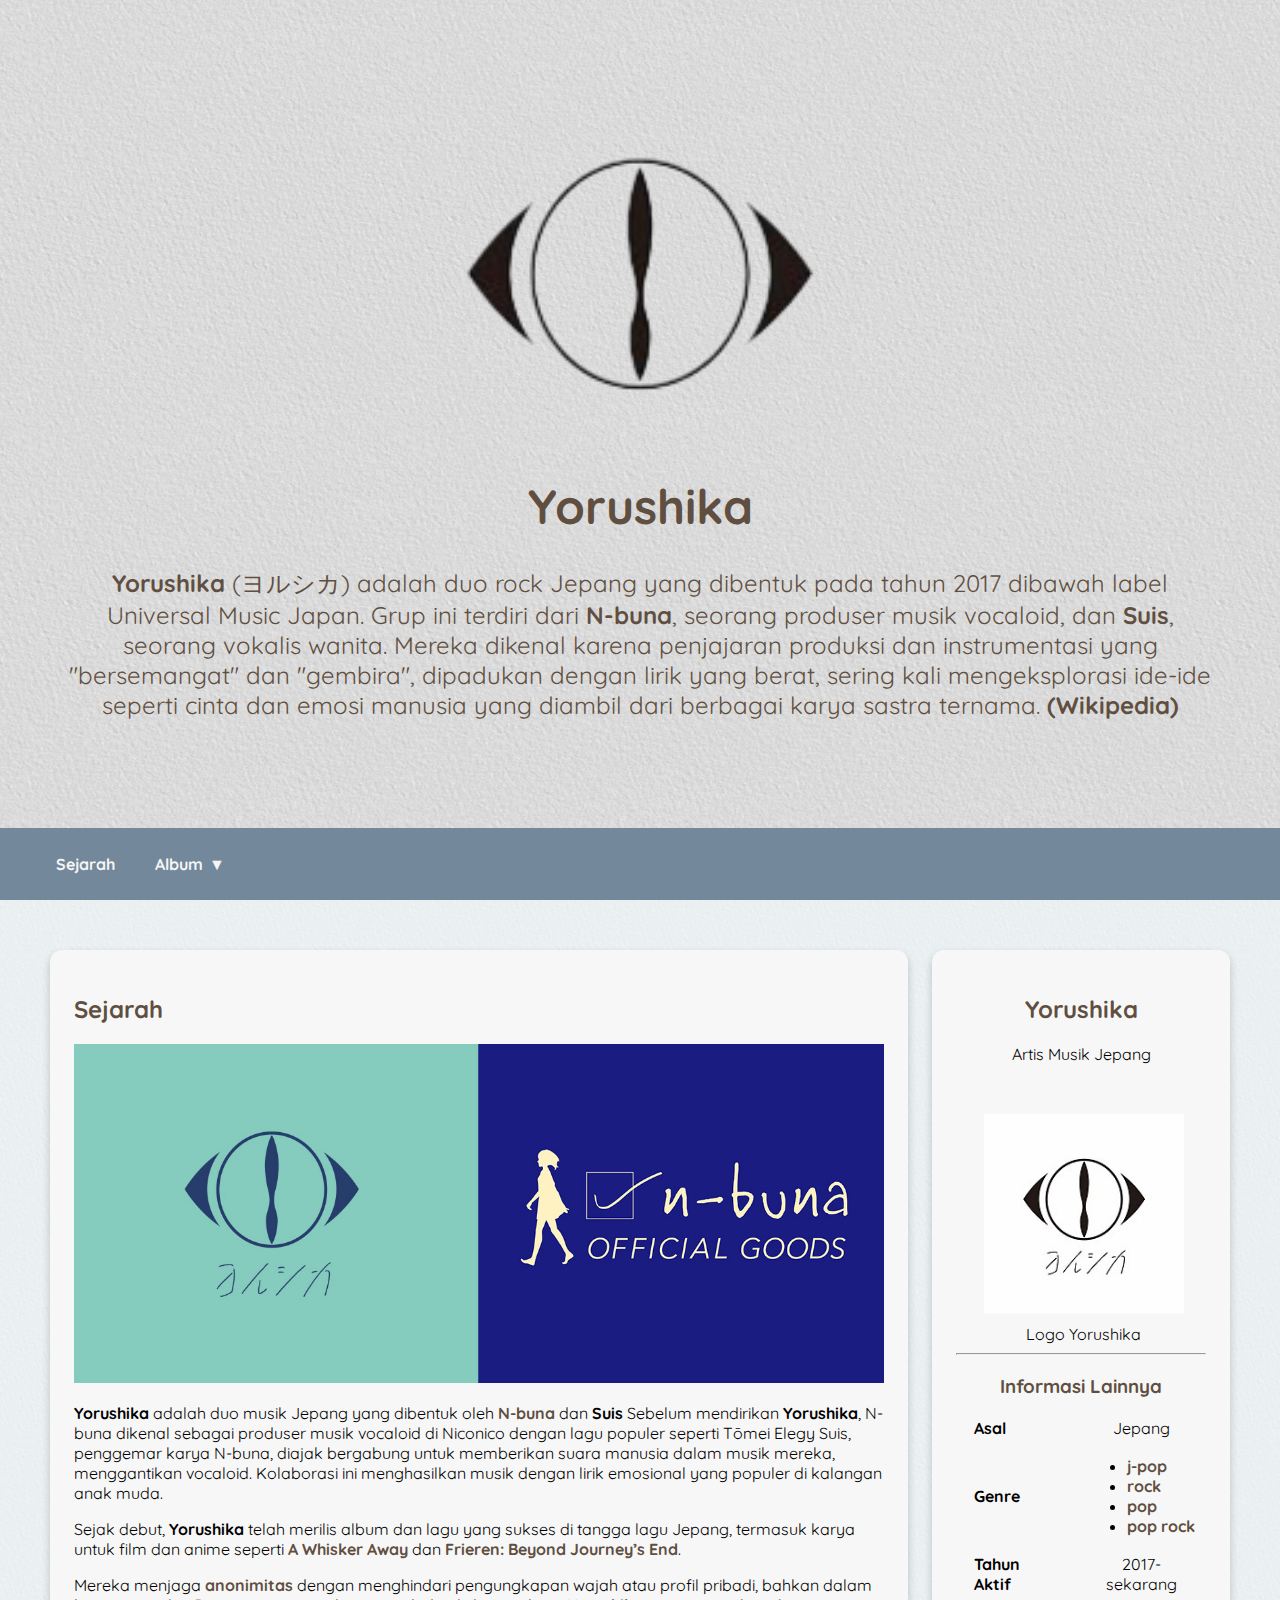
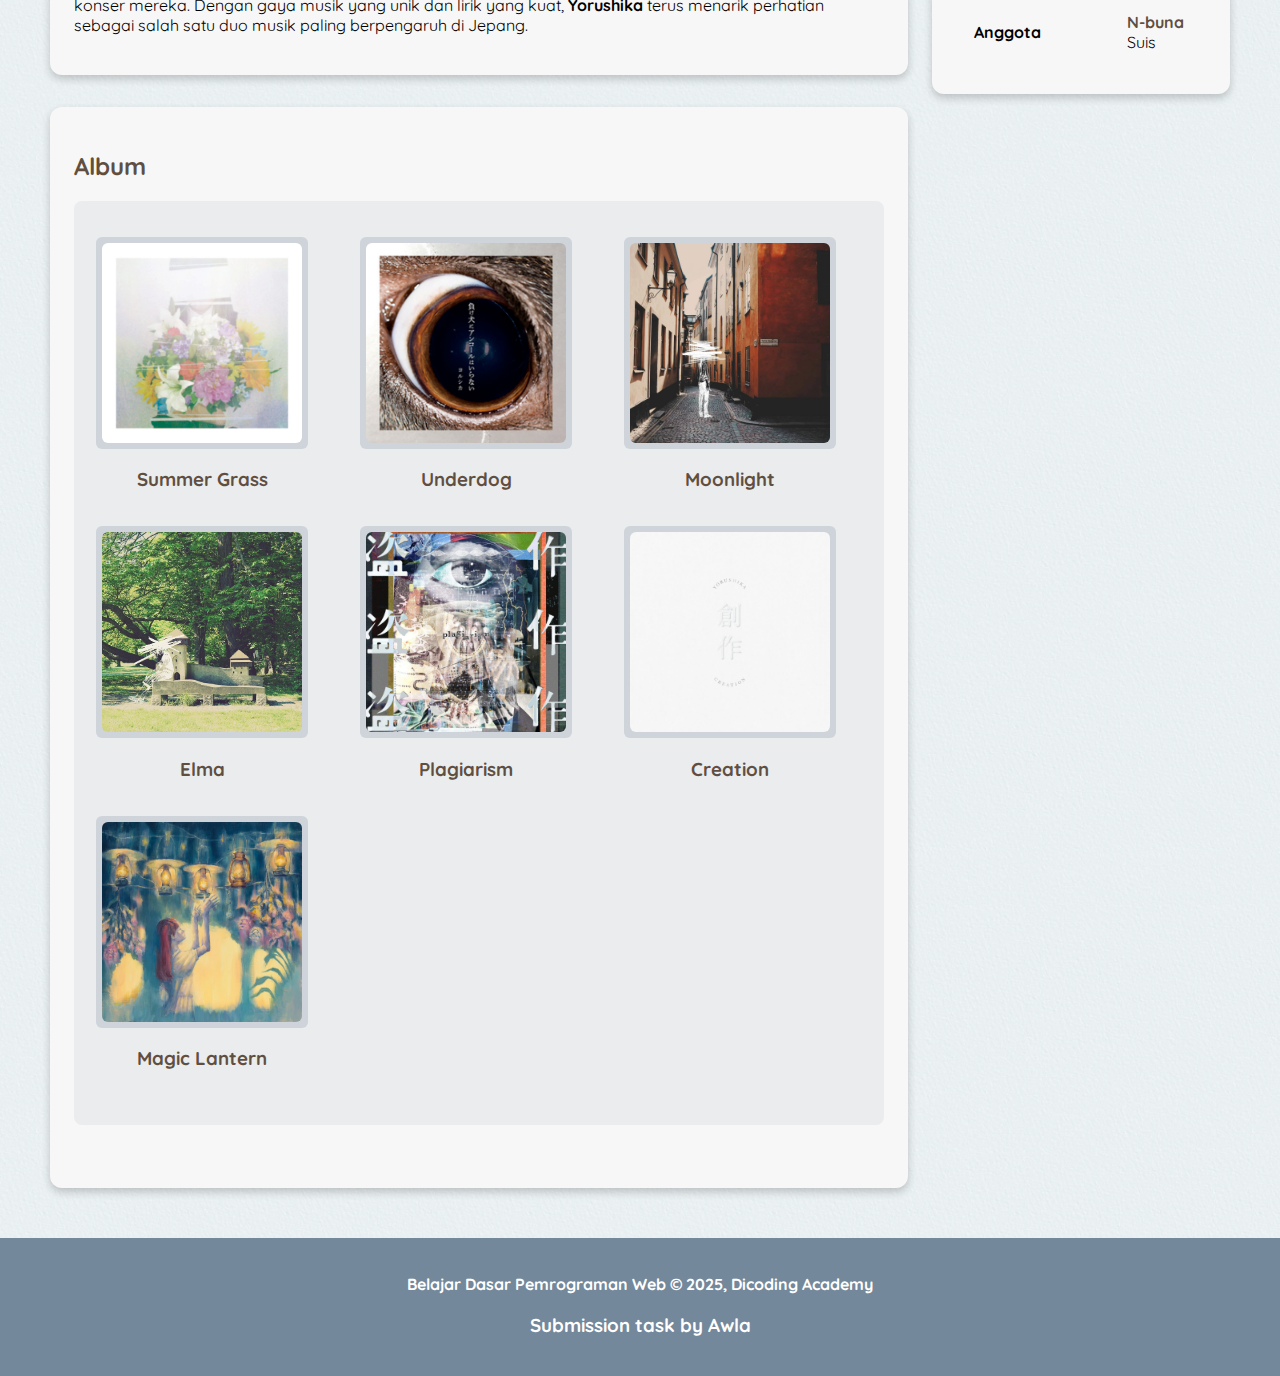
==== commit 67fc3d39: "feat: implement dynamic album list rendering" ====
--- a/About Yorushika/index.html
+++ b/About Yorushika/index.html
@@ -38,19 +38,19 @@
         </div>
 
         <nav>
-            <ul>
+            <ul class="nav-menu">
                 <li><a class="menu" href="#sejarah">Sejarah</a></li>
-                <li>
-                    <a class="menu" href="#album">Album</a>
-                    <!-- <ul class="sub-menu">
-                        <li class="sub-menu-item"><a href="?album=summer-grass">Summer Grass</a></li>
-                        <li class="sub-menu-item"><a href="?album=underdog">Underdog</a></li>
-                        <li class="sub-menu-item"><a href="?album=moonlight">moonlight</a></li>
-                        <li class="sub-menu-item"><a href="?album=elma">Elma</a></li>
-                        <li class="sub-menu-item"><a href="?album=plagiarism">Plagiarism</a></li>
-                        <li class="sub-menu-item"><a href="?album=creation">Creation</a></li>
-                        <li class="sub-menu-item"><a href="?album=magic-lantern">Magic Lantern</a></li>
-                    </ul> -->
+                <li class="dropdown">
+                    <a class="menu" href="#album">Album <p class="down-arrow">▼</p></a>
+                    <ul class="dropdown-content">
+                        <li><a href="?album=summer-grass">Summer Grass</a></li>
+                        <li><a href="?album=underdog">Underdog</a></li>
+                        <li><a href="?album=moonlight">Moonlight</a></li>
+                        <li><a href="?album=elma">Elma</a></li>
+                        <li><a href="?album=plagiarism">Plagiarism</a></li>
+                        <li><a href="?album=creation">Creation</a></li>
+                        <li><a href="?album=magic-lantern">Magic Lantern</a></li>
+                    </ul>
                 </li>
             </ul>
         </nav>
@@ -100,49 +100,9 @@
                 <h2 id="album">Album</h2>
 
                 <div class="album-list">
-                    <a class="album-list-item" href="?album=summer-grass">
-                        <div class="album-cover">
-                            <img src="assets/images/covers/summer-grass.png" class="cover-size" alt="summer-grass">
-                        </div>
-                        <h3>Summer Grass</h3>
-                    </a>
-                    <a class="album-list-item" href="?album=underdog">
-                        <div class="album-cover">
-                            <img src="assets/images/covers/underdog.png" class="cover-size" height="200" alt="underdog">
-                        </div>
-                        <h3>Underdog</h3>
-                    </a>
-                    <a class="album-list-item" href="?album=moonlight">
-                        <div class="album-cover">
-                            <img src="assets/images/covers/moonlight.png" class="cover-size" height="200" alt="moonlight">
-                        </div>
-                        <h3>moonlight</h3>
-                    </a>
-                    <a class="album-list-item" href="?album=elma">
-                        <div class="album-cover">
-                            <img src="assets/images/covers/elma.png" class="cover-size" height="200" alt="elma">
-                        </div>
-                        <h3>elma</h3>
-                    </a>
-                    <a class="album-list-item" href="?album=plagiarism">
-                        <div class="album-cover">
-                            <img src="assets/images/covers/plagiarism.png" class="cover-size" height="200" alt="plagiarism">
-                        </div>
-                        <h3>plagiarism</h3>
-                    </a>
-                    <a class="album-list-item" href="?album=creation">
-                        <div class="album-cover">
-                            <img src="assets/images/covers/creation.png" class="cover-size" height="200" alt="creation">
-                        </div>
-                        <h3>creation</h3>
-                    </a>
-                    <a class="album-list-item" href="?album=magic-lantern">
-                        <div class="album-cover">
-                            <img src="assets/images/covers/magic-lantern.png" class="cover-size" height="200" alt="magic-lantern">
-                        </div>
-                        <h3>magic lantern</h3>
-                    </a>
+                    <!-- Albums will be generated by JavaScript -->
                 </div>
+                
 
                 <div class="album-sections">
 
@@ -187,8 +147,7 @@
                                     <td class="track-link">
                                         <a
                                             href="https://open.spotify.com/track/2PZR7FcWfSTlXr5lQgVZKd?si=1a36235e5a8d48ca">
-                                            <img src="assets/icons/spotify.png" alt="Spotify"
-                                             />
+                                            <img src="assets/icons/spotify.png" alt="Spotify" />
                                         </a>
                                     </td>
                                 </tr>
@@ -199,8 +158,7 @@
                                     <td class="track-link">
                                         <a
                                             href="https://open.spotify.com/track/4AK6TjpIybCTe1QphPXFn9?si=9331d0a62067482f">
-                                            <img src="assets/icons/spotify.png" alt="Spotify"
-                                             />
+                                            <img src="assets/icons/spotify.png" alt="Spotify" />
                                         </a>
                                     </td>
                                 </tr>
@@ -211,8 +169,7 @@
                                     <td class="track-link">
                                         <a
                                             href="https://open.spotify.com/track/6z1TvLTR0oOsWSJfDrERmj?si=3eeae2e0a8724be0">
-                                            <img src="assets/icons/spotify.png" alt="Spotify"
-                                             />
+                                            <img src="assets/icons/spotify.png" alt="Spotify" />
                                         </a>
                                     </td>
                                 </tr>
@@ -223,8 +180,7 @@
                                     <td class="track-link">
                                         <a
                                             href="https://open.spotify.com/track/4Z8WSP6i30vg05WTDyvw0X?si=2443f654a6c444f9">
-                                            <img src="assets/icons/spotify.png" alt="Spotify"
-                                             />
+                                            <img src="assets/icons/spotify.png" alt="Spotify" />
                                         </a>
                                     </td>
                                 </tr>
@@ -235,8 +191,7 @@
                                     <td class="track-link">
                                         <a
                                             href="https://open.spotify.com/track/2BKnDjJA2uystZA6TciFVE?si=cc9911f9823b4166">
-                                            <img src="assets/icons/spotify.png" alt="Spotify"
-                                             />
+                                            <img src="assets/icons/spotify.png" alt="Spotify" />
                                         </a>
                                     </td>
                                 </tr>
@@ -247,8 +202,7 @@
                                     <td class="track-link">
                                         <a
                                             href="https://open.spotify.com/track/5mOOwyOGev9frlXm5NDEQy?si=bdef877fad1e4eeb">
-                                            <img src="assets/icons/spotify.png" alt="Spotify"
-                                             />
+                                            <img src="assets/icons/spotify.png" alt="Spotify" />
                                         </a>
                                     </td>
                                 </tr>
@@ -259,8 +213,7 @@
                                     <td class="track-link">
                                         <a
                                             href="https://open.spotify.com/track/469v6OYBSwcdGRTTvj37ps?si=51e892a54c3a4a77">
-                                            <img src="assets/icons/spotify.png" alt="Spotify"
-                                             />
+                                            <img src="assets/icons/spotify.png" alt="Spotify" />
                                         </a>
                                     </td>
                                 </tr>
@@ -310,9 +263,9 @@
                                     <td>Previous Life (前世)</td>
                                     <td class="text-center">1:19</td>
                                     <td class="track-link">
-                                        <a href="https://open.spotify.com/track/5JjN98gJbp8qwYCX3cb0CE?si=4b8c1950b49f47cc">
-                                            <img src="assets/icons/spotify.png" alt="Spotify"
-                                             />
+                                        <a
+                                            href="https://open.spotify.com/track/5JjN98gJbp8qwYCX3cb0CE?si=4b8c1950b49f47cc">
+                                            <img src="assets/icons/spotify.png" alt="Spotify" />
                                         </a>
                                     </td>
                                 </tr>
@@ -321,9 +274,9 @@
                                     <td>Underdog (負け犬にアンコールはいらない)</td>
                                     <td class="text-center">3:54</td>
                                     <td class="track-link">
-                                        <a href="https://open.spotify.com/track/1fooGB6yJLKiOk8jW3thn6?si=8d5cda286fd44d80">
-                                            <img src="assets/icons/spotify.png" alt="Spotify"
-                                             />
+                                        <a
+                                            href="https://open.spotify.com/track/1fooGB6yJLKiOk8jW3thn6?si=8d5cda286fd44d80">
+                                            <img src="assets/icons/spotify.png" alt="Spotify" />
                                         </a>
                                     </td>
                                 </tr>
@@ -332,9 +285,9 @@
                                     <td>Bomber (爆弾魔)</td>
                                     <td class="text-center">3:37</td>
                                     <td class="track-link">
-                                        <a href="https://open.spotify.com/track/2L9dBaAmQ5qydXHSz8bN96?si=b9fbc584da6b4835">
-                                            <img src="assets/icons/spotify.png" alt="Spotify"
-                                             />
+                                        <a
+                                            href="https://open.spotify.com/track/2L9dBaAmQ5qydXHSz8bN96?si=b9fbc584da6b4835">
+                                            <img src="assets/icons/spotify.png" alt="Spotify" />
                                         </a>
                                     </td>
                                 </tr>
@@ -343,9 +296,9 @@
                                     <td>Hitchcock (ヒッチコック)</td>
                                     <td class="text-center">3:42</td>
                                     <td class="track-link">
-                                        <a href="https://open.spotify.com/track/153lRbNmhQZVi69kbhmjY8?si=c423303abd884657">
-                                            <img src="assets/icons/spotify.png" alt="Spotify"
-                                             />
+                                        <a
+                                            href="https://open.spotify.com/track/153lRbNmhQZVi69kbhmjY8?si=c423303abd884657">
+                                            <img src="assets/icons/spotify.png" alt="Spotify" />
                                         </a>
                                     </td>
                                 </tr>
@@ -354,9 +307,9 @@
                                     <td>Falling (落下)</td>
                                     <td class="text-center">1:14</td>
                                     <td class="track-link">
-                                        <a href="https://open.spotify.com/track/6hsZkg5ssSa2S8DHV9XJqd?si=3523d1ff309f4108">
-                                            <img src="assets/icons/spotify.png" alt="Spotify"
-                                             />
+                                        <a
+                                            href="https://open.spotify.com/track/6hsZkg5ssSa2S8DHV9XJqd?si=3523d1ff309f4108">
+                                            <img src="assets/icons/spotify.png" alt="Spotify" />
                                         </a>
                                     </td>
                                 </tr>
@@ -365,9 +318,9 @@
                                     <td>Semi-Transparent Boy (準透明少年)</td>
                                     <td class="text-center">4:41</td>
                                     <td class="track-link">
-                                        <a href="https://open.spotify.com/track/7nj9JW6QQrholNi2R2lffN?si=028a9a06e314443e">
-                                            <img src="assets/icons/spotify.png" alt="Spotify"
-                                             />
+                                        <a
+                                            href="https://open.spotify.com/track/7nj9JW6QQrholNi2R2lffN?si=028a9a06e314443e">
+                                            <img src="assets/icons/spotify.png" alt="Spotify" />
                                         </a>
                                     </td>
                                 </tr>
@@ -376,9 +329,9 @@
                                     <td>Cloudless (ただ君に晴れ)</td>
                                     <td class="text-center">3:18</td>
                                     <td class="track-link">
-                                        <a href="https://open.spotify.com/track/3wJHCry960drNlAUGrJLmz?si=e281bbd7a9504be2">
-                                            <img src="assets/icons/spotify.png" alt="Spotify"
-                                             />
+                                        <a
+                                            href="https://open.spotify.com/track/3wJHCry960drNlAUGrJLmz?si=e281bbd7a9504be2">
+                                            <img src="assets/icons/spotify.png" alt="Spotify" />
                                         </a>
                                     </td>
                                 </tr>
@@ -387,9 +340,9 @@
                                     <td>Hibernation (冬眠)</td>
                                     <td class="text-center">5:01</td>
                                     <td class="track-link">
-                                        <a href="https://open.spotify.com/track/28QP3jpaBPGgKKH4x3y5Dg?si=1a93a677a0694ff5">
-                                            <img src="assets/icons/spotify.png" alt="Spotify"
-                                             />
+                                        <a
+                                            href="https://open.spotify.com/track/28QP3jpaBPGgKKH4x3y5Dg?si=1a93a677a0694ff5">
+                                            <img src="assets/icons/spotify.png" alt="Spotify" />
                                         </a>
                                     </td>
                                 </tr>
@@ -398,9 +351,9 @@
                                     <td>Summer, Bus Stop, Waiting for You (夏、バス停、君を待つ)</td>
                                     <td class="text-center">1:56</td>
                                     <td class="track-link">
-                                        <a href="https://open.spotify.com/track/2JpShP9hy9ZsuHTAG64EH2?si=9731275a879f499f">
-                                            <img src="assets/icons/spotify.png" alt="Spotify"
-                                             />
+                                        <a
+                                            href="https://open.spotify.com/track/2JpShP9hy9ZsuHTAG64EH2?si=9731275a879f499f">
+                                            <img src="assets/icons/spotify.png" alt="Spotify" />
                                         </a>
                                     </td>
                                 </tr>
@@ -449,9 +402,9 @@
                                     <td>8/31</td>
                                     <td class="text-center">1:54</td>
                                     <td class="track-link">
-                                        <a href="https://open.spotify.com/track/6nrImcv9m7yG4DbAxE5j8S?si=3402de1b42c94bbc">
-                                            <img src="assets/icons/spotify.png" alt="Spotify"
-                                             />
+                                        <a
+                                            href="https://open.spotify.com/track/6nrImcv9m7yG4DbAxE5j8S?si=3402de1b42c94bbc">
+                                            <img src="assets/icons/spotify.png" alt="Spotify" />
                                         </a>
                                     </td>
                                 </tr>
@@ -460,9 +413,9 @@
                                     <td>Blur (藍二乗)</td>
                                     <td class="text-center">4:05</td>
                                     <td class="track-link">
-                                        <a href="https://open.spotify.com/track/6BV77pE4JyUQUtaqnXeKa5?si=4337786c8ebf4274">
-                                            <img src="assets/icons/spotify.png" alt="Spotify"
-                                             />
+                                        <a
+                                            href="https://open.spotify.com/track/6BV77pE4JyUQUtaqnXeKa5?si=4337786c8ebf4274">
+                                            <img src="assets/icons/spotify.png" alt="Spotify" />
                                         </a>
                                     </td>
                                 </tr>
@@ -471,9 +424,9 @@
                                     <td>August, A Certain Place, Moonlight (八月、某、月明かり)</td>
                                     <td class="text-center">4:36</td>
                                     <td class="track-link">
-                                        <a href="https://open.spotify.com/track/2dZP7UEXGIvn1HXgfWFA3Z?si=c56eb3592c92459c">
-                                            <img src="assets/icons/spotify.png" alt="Spotify"
-                                             />
+                                        <a
+                                            href="https://open.spotify.com/track/2dZP7UEXGIvn1HXgfWFA3Z?si=c56eb3592c92459c">
+                                            <img src="assets/icons/spotify.png" alt="Spotify" />
                                         </a>
                                     </td>
                                 </tr>
@@ -482,9 +435,9 @@
                                     <td>Songwriting and Coffee (詩書きとコーヒー)</td>
                                     <td class="text-center">4:07</td>
                                     <td class="track-link">
-                                        <a href="https://open.spotify.com/track/296hhXjbt43FQe30TvlZTE?si=36165669f1374714">
-                                            <img src="assets/icons/spotify.png" alt="Spotify"
-                                             />
+                                        <a
+                                            href="https://open.spotify.com/track/296hhXjbt43FQe30TvlZTE?si=36165669f1374714">
+                                            <img src="assets/icons/spotify.png" alt="Spotify" />
                                         </a>
                                     </td>
                                 </tr>
@@ -493,9 +446,9 @@
                                     <td>7/13</td>
                                     <td class="text-center">1:38</td>
                                     <td class="track-link">
-                                        <a href="https://open.spotify.com/track/6N5JFGXQsrIfkQBbhg2EO7?si=902df6bd85e04726">
-                                            <img src="assets/icons/spotify.png" alt="Spotify"
-                                             />
+                                        <a
+                                            href="https://open.spotify.com/track/6N5JFGXQsrIfkQBbhg2EO7?si=902df6bd85e04726">
+                                            <img src="assets/icons/spotify.png" alt="Spotify" />
                                         </a>
                                     </td>
                                 </tr>
@@ -504,9 +457,9 @@
                                     <td>Let's Dance (踊ろうぜ)</td>
                                     <td class="text-center">4:13</td>
                                     <td class="track-link">
-                                        <a href="https://open.spotify.com/album/4b9nOSXSf1LROzgfYFxdxI?si=5IxZTO8uR7aEo7jfn0NY-Q">
-                                            <img src="assets/icons/spotify.png" alt="Spotify"
-                                             />
+                                        <a
+                                            href="https://open.spotify.com/album/4b9nOSXSf1LROzgfYFxdxI?si=5IxZTO8uR7aEo7jfn0NY-Q">
+                                            <img src="assets/icons/spotify.png" alt="Spotify" />
                                         </a>
                                     </td>
                                 </tr>
@@ -515,9 +468,9 @@
                                     <td>In June, I'll Write About the Town After the Rain (六月は雨上がりの街を書く)</td>
                                     <td class="text-center">3:58</td>
                                     <td class="track-link">
-                                        <a href="https://open.spotify.com/album/4b9nOSXSf1LROzgfYFxdxI?si=5IxZTO8uR7aEo7jfn0NY-Q">
-                                            <img src="assets/icons/spotify.png" alt="Spotify"
-                                             />
+                                        <a
+                                            href="https://open.spotify.com/album/4b9nOSXSf1LROzgfYFxdxI?si=5IxZTO8uR7aEo7jfn0NY-Q">
+                                            <img src="assets/icons/spotify.png" alt="Spotify" />
                                         </a>
                                     </td>
                                 </tr>
@@ -526,9 +479,9 @@
                                     <td>In May, From the Emerald-Green by the Window (五月は花緑青の窓辺から)</td>
                                     <td class="text-center">3:05</td>
                                     <td class="track-link">
-                                        <a href="https://open.spotify.com/album/4b9nOSXSf1LROzgfYFxdxI?si=5IxZTO8uR7aEo7jfn0NY-Q">
-                                            <img src="assets/icons/spotify.png" alt="Spotify"
-                                             />
+                                        <a
+                                            href="https://open.spotify.com/album/4b9nOSXSf1LROzgfYFxdxI?si=5IxZTO8uR7aEo7jfn0NY-Q">
+                                            <img src="assets/icons/spotify.png" alt="Spotify" />
                                         </a>
                                     </td>
                                 </tr>
@@ -537,9 +490,9 @@
                                     <td>False Night (夜紛い)</td>
                                     <td class="text-center">3:43</td>
                                     <td class="track-link">
-                                        <a href="https://open.spotify.com/album/4b9nOSXSf1LROzgfYFxdxI?si=5IxZTO8uR7aEo7jfn0NY-Q">
-                                            <img src="assets/icons/spotify.png" alt="Spotify"
-                                             />
+                                        <a
+                                            href="https://open.spotify.com/album/4b9nOSXSf1LROzgfYFxdxI?si=5IxZTO8uR7aEo7jfn0NY-Q">
+                                            <img src="assets/icons/spotify.png" alt="Spotify" />
                                         </a>
                                     </td>
                                 </tr>
@@ -548,9 +501,9 @@
                                     <td>5/6</td>
                                     <td class="text-center">2:27</td>
                                     <td class="track-link">
-                                        <a href="https://open.spotify.com/album/4b9nOSXSf1LROzgfYFxdxI?si=5IxZTO8uR7aEo7jfn0NY-Q">
-                                            <img src="assets/icons/spotify.png" alt="Spotify"
-                                             />
+                                        <a
+                                            href="https://open.spotify.com/album/4b9nOSXSf1LROzgfYFxdxI?si=5IxZTO8uR7aEo7jfn0NY-Q">
+                                            <img src="assets/icons/spotify.png" alt="Spotify" />
                                         </a>
                                     </td>
                                 </tr>
@@ -559,9 +512,9 @@
                                     <td>Parade (パレード)</td>
                                     <td class="text-center">4:59</td>
                                     <td class="track-link">
-                                        <a href="https://open.spotify.com/album/4b9nOSXSf1LROzgfYFxdxI?si=5IxZTO8uR7aEo7jfn0NY-Q">
-                                            <img src="assets/icons/spotify.png" alt="Spotify"
-                                             />
+                                        <a
+                                            href="https://open.spotify.com/album/4b9nOSXSf1LROzgfYFxdxI?si=5IxZTO8uR7aEo7jfn0NY-Q">
+                                            <img src="assets/icons/spotify.png" alt="Spotify" />
                                         </a>
                                     </td>
                                 </tr>
@@ -570,9 +523,9 @@
                                     <td>Elma (エルマ)</td>
                                     <td class="text-center">3:39</td>
                                     <td class="track-link">
-                                        <a href="https://open.spotify.com/album/4b9nOSXSf1LROzgfYFxdxI?si=5IxZTO8uR7aEo7jfn0NY-Q">
-                                            <img src="assets/icons/spotify.png" alt="Spotify"
-                                             />
+                                        <a
+                                            href="https://open.spotify.com/album/4b9nOSXSf1LROzgfYFxdxI?si=5IxZTO8uR7aEo7jfn0NY-Q">
+                                            <img src="assets/icons/spotify.png" alt="Spotify" />
                                         </a>
                                     </td>
                                 </tr>
@@ -581,9 +534,9 @@
                                     <td>4/10</td>
                                     <td class="text-center">2:50</td>
                                     <td class="track-link">
-                                        <a href="https://open.spotify.com/album/4b9nOSXSf1LROzgfYFxdxI?si=5IxZTO8uR7aEo7jfn0NY-Q">
-                                            <img src="assets/icons/spotify.png" alt="Spotify"
-                                             />
+                                        <a
+                                            href="https://open.spotify.com/album/4b9nOSXSf1LROzgfYFxdxI?si=5IxZTO8uR7aEo7jfn0NY-Q">
+                                            <img src="assets/icons/spotify.png" alt="Spotify" />
                                         </a>
                                     </td>
                                 </tr>
@@ -592,9 +545,9 @@
                                     <td>Moonlight (だから僕は音楽を辞めた)</td>
                                     <td class="text-center">4:02</td>
                                     <td class="track-link">
-                                        <a href="https://open.spotify.com/album/4b9nOSXSf1LROzgfYFxdxI?si=5IxZTO8uR7aEo7jfn0NY-Q">
-                                            <img src="assets/icons/spotify.png" alt="Spotify"
-                                             />
+                                        <a
+                                            href="https://open.spotify.com/album/4b9nOSXSf1LROzgfYFxdxI?si=5IxZTO8uR7aEo7jfn0NY-Q">
+                                            <img src="assets/icons/spotify.png" alt="Spotify" />
                                         </a>
                                     </td>
                                 </tr>
@@ -642,9 +595,9 @@
                                     <td>Train Window (車窓)</td>
                                     <td class="text-center">1:55</td>
                                     <td class="track-link">
-                                        <a href="https://open.spotify.com/album/2jgZDVp8aoPDTAqxswhz9g?si=jsegsYijTgii7F1F9E_Heg">
-                                            <img src="assets/icons/spotify.png" alt="Spotify"
-                                             />
+                                        <a
+                                            href="https://open.spotify.com/album/2jgZDVp8aoPDTAqxswhz9g?si=jsegsYijTgii7F1F9E_Heg">
+                                            <img src="assets/icons/spotify.png" alt="Spotify" />
                                         </a>
                                     </td>
                                 </tr>
@@ -653,9 +606,9 @@
                                     <td>Only Sorrow (憂一乗)</td>
                                     <td class="text-center">4:32</td>
                                     <td class="track-link">
-                                        <a href="https://open.spotify.com/album/2jgZDVp8aoPDTAqxswhz9g?si=jsegsYijTgii7F1F9E_Heg">
-                                            <img src="assets/icons/spotify.png" alt="Spotify"
-                                             />
+                                        <a
+                                            href="https://open.spotify.com/album/2jgZDVp8aoPDTAqxswhz9g?si=jsegsYijTgii7F1F9E_Heg">
+                                            <img src="assets/icons/spotify.png" alt="Spotify" />
                                         </a>
                                     </td>
                                 </tr>
@@ -664,9 +617,9 @@
                                     <td>Evening Calm, Somewhere, Fireworks (夕凪、某、花惑い)</td>
                                     <td class="text-center">3:18</td>
                                     <td class="track-link">
-                                        <a href="https://open.spotify.com/album/2jgZDVp8aoPDTAqxswhz9g?si=jsegsYijTgii7F1F9E_Heg">
-                                            <img src="assets/icons/spotify.png" alt="Spotify"
-                                             />
+                                        <a
+                                            href="https://open.spotify.com/album/2jgZDVp8aoPDTAqxswhz9g?si=jsegsYijTgii7F1F9E_Heg">
+                                            <img src="assets/icons/spotify.png" alt="Spotify" />
                                         </a>
                                     </td>
                                 </tr>
@@ -675,9 +628,9 @@
                                     <td>Rain with Cappuccino (雨とカプチーノ)</td>
                                     <td class="text-center">4:29</td>
                                     <td class="track-link">
-                                        <a href="https://open.spotify.com/album/2jgZDVp8aoPDTAqxswhz9g?si=jsegsYijTgii7F1F9E_Heg">
-                                            <img src="assets/icons/spotify.png" alt="Spotify"
-                                             />
+                                        <a
+                                            href="https://open.spotify.com/album/2jgZDVp8aoPDTAqxswhz9g?si=jsegsYijTgii7F1F9E_Heg">
+                                            <img src="assets/icons/spotify.png" alt="Spotify" />
                                         </a>
                                     </td>
                                 </tr>
@@ -686,9 +639,9 @@
                                     <td>Lakeside Town (湖の街)</td>
                                     <td class="text-center">1:50</td>
                                     <td class="track-link">
-                                        <a href="https://open.spotify.com/album/2jgZDVp8aoPDTAqxswhz9g?si=jsegsYijTgii7F1F9E_Heg">
-                                            <img src="assets/icons/spotify.png" alt="Spotify"
-                                             />
+                                        <a
+                                            href="https://open.spotify.com/album/2jgZDVp8aoPDTAqxswhz9g?si=jsegsYijTgii7F1F9E_Heg">
+                                            <img src="assets/icons/spotify.png" alt="Spotify" />
                                         </a>
                                     </td>
                                 </tr>
@@ -697,9 +650,9 @@
                                     <td>Dance of You (神様のダンス)</td>
                                     <td class="text-center">3:52</td>
                                     <td class="track-link">
-                                        <a href="https://open.spotify.com/album/2jgZDVp8aoPDTAqxswhz9g?si=jsegsYijTgii7F1F9E_Heg">
-                                            <img src="assets/icons/spotify.png" alt="Spotify"
-                                             />
+                                        <a
+                                            href="https://open.spotify.com/album/2jgZDVp8aoPDTAqxswhz9g?si=jsegsYijTgii7F1F9E_Heg">
+                                            <img src="assets/icons/spotify.png" alt="Spotify" />
                                         </a>
                                     </td>
                                 </tr>
@@ -708,9 +661,9 @@
                                     <td>After the Rain (雨晴るる)</td>
                                     <td class="text-center">3:42</td>
                                     <td class="track-link">
-                                        <a href="https://open.spotify.com/album/2jgZDVp8aoPDTAqxswhz9g?si=jsegsYijTgii7F1F9E_Heg">
-                                            <img src="assets/icons/spotify.png" alt="Spotify"
-                                             />
+                                        <a
+                                            href="https://open.spotify.com/album/2jgZDVp8aoPDTAqxswhz9g?si=jsegsYijTgii7F1F9E_Heg">
+                                            <img src="assets/icons/spotify.png" alt="Spotify" />
                                         </a>
                                     </td>
                                 </tr>
@@ -719,9 +672,9 @@
                                     <td>Walk (歩く)</td>
                                     <td class="text-center">3:26</td>
                                     <td class="track-link">
-                                        <a href="https://open.spotify.com/album/2jgZDVp8aoPDTAqxswhz9g?si=jsegsYijTgii7F1F9E_Heg">
-                                            <img src="assets/icons/spotify.png" alt="Spotify"
-                                             />
+                                        <a
+                                            href="https://open.spotify.com/album/2jgZDVp8aoPDTAqxswhz9g?si=jsegsYijTgii7F1F9E_Heg">
+                                            <img src="assets/icons/spotify.png" alt="Spotify" />
                                         </a>
                                     </td>
                                 </tr>
@@ -730,9 +683,9 @@
                                     <td>Hole In The Heart (心に穴が空いた)</td>
                                     <td class="text-center">4:24</td>
                                     <td class="track-link">
-                                        <a href="https://open.spotify.com/album/2jgZDVp8aoPDTAqxswhz9g?si=jsegsYijTgii7F1F9E_Heg">
-                                            <img src="assets/icons/spotify.png" alt="Spotify"
-                                             />
+                                        <a
+                                            href="https://open.spotify.com/album/2jgZDVp8aoPDTAqxswhz9g?si=jsegsYijTgii7F1F9E_Heg">
+                                            <img src="assets/icons/spotify.png" alt="Spotify" />
                                         </a>
                                     </td>
                                 </tr>
@@ -741,9 +694,9 @@
                                     <td>Church in the Forest (森の教会)</td>
                                     <td class="text-center">1:59</td>
                                     <td class="track-link">
-                                        <a href="https://open.spotify.com/album/2jgZDVp8aoPDTAqxswhz9g?si=jsegsYijTgii7F1F9E_Heg">
-                                            <img src="assets/icons/spotify.png" alt="Spotify"
-                                             />
+                                        <a
+                                            href="https://open.spotify.com/album/2jgZDVp8aoPDTAqxswhz9g?si=jsegsYijTgii7F1F9E_Heg">
+                                            <img src="assets/icons/spotify.png" alt="Spotify" />
                                         </a>
                                     </td>
                                 </tr>
@@ -752,9 +705,9 @@
                                     <td>Voice (声)</td>
                                     <td class="text-center">4:48</td>
                                     <td class="track-link">
-                                        <a href="https://open.spotify.com/album/2jgZDVp8aoPDTAqxswhz9g?si=jsegsYijTgii7F1F9E_Heg">
-                                            <img src="assets/icons/spotify.png" alt="Spotify"
-                                             />
+                                        <a
+                                            href="https://open.spotify.com/album/2jgZDVp8aoPDTAqxswhz9g?si=jsegsYijTgii7F1F9E_Heg">
+                                            <img src="assets/icons/spotify.png" alt="Spotify" />
                                         </a>
                                     </td>
                                 </tr>
@@ -763,9 +716,9 @@
                                     <td>Amy (エイミー)</td>
                                     <td class="text-center">3:32</td>
                                     <td class="track-link">
-                                        <a href="https://open.spotify.com/album/2jgZDVp8aoPDTAqxswhz9g?si=jsegsYijTgii7F1F9E_Heg">
-                                            <img src="assets/icons/spotify.png" alt="Spotify"
-                                             />
+                                        <a
+                                            href="https://open.spotify.com/album/2jgZDVp8aoPDTAqxswhz9g?si=jsegsYijTgii7F1F9E_Heg">
+                                            <img src="assets/icons/spotify.png" alt="Spotify" />
                                         </a>
                                     </td>
                                 </tr>
@@ -774,9 +727,9 @@
                                     <td>Seabed, Moonlight (海底、月明かり)</td>
                                     <td class="text-center">2:25</td>
                                     <td class="track-link">
-                                        <a href="https://open.spotify.com/album/2jgZDVp8aoPDTAqxswhz9g?si=jsegsYijTgii7F1F9E_Heg">
-                                            <img src="assets/icons/spotify.png" alt="Spotify"
-                                             />
+                                        <a
+                                            href="https://open.spotify.com/album/2jgZDVp8aoPDTAqxswhz9g?si=jsegsYijTgii7F1F9E_Heg">
+                                            <img src="assets/icons/spotify.png" alt="Spotify" />
                                         </a>
                                     </td>
                                 </tr>
@@ -785,9 +738,9 @@
                                     <td>Nautilus (ノーチラス)</td>
                                     <td class="text-center">4:00</td>
                                     <td class="track-link">
-                                        <a href="https://open.spotify.com/album/2jgZDVp8aoPDTAqxswhz9g?si=jsegsYijTgii7F1F9E_Heg">
-                                            <img src="assets/icons/spotify.png" alt="Spotify"
-                                             />
+                                        <a
+                                            href="https://open.spotify.com/album/2jgZDVp8aoPDTAqxswhz9g?si=jsegsYijTgii7F1F9E_Heg">
+                                            <img src="assets/icons/spotify.png" alt="Spotify" />
                                         </a>
                                     </td>
                                 </tr>
@@ -836,9 +789,9 @@
                                     <td>Confession Of Plagiarist (音楽泥棒の自白)</td>
                                     <td class="text-center">1:12</td>
                                     <td class="track-link">
-                                        <a href="https://open.spotify.com/album/6pZ0SrZCP8Bm28L6JhMtBy?si=eqeVf8T9TUmcYJCehLCq0A">
-                                            <img src="assets/icons/spotify.png" alt="Spotify"
-                                             />
+                                        <a
+                                            href="https://open.spotify.com/album/6pZ0SrZCP8Bm28L6JhMtBy?si=eqeVf8T9TUmcYJCehLCq0A">
+                                            <img src="assets/icons/spotify.png" alt="Spotify" />
                                         </a>
                                     </td>
                                 </tr>
@@ -847,9 +800,9 @@
                                     <td>Burglar (昼鳶)</td>
                                     <td class="text-center">2:42</td>
                                     <td class="track-link">
-                                        <a href="https://open.spotify.com/album/6pZ0SrZCP8Bm28L6JhMtBy?si=eqeVf8T9TUmcYJCehLCq0A">
-                                            <img src="assets/icons/spotify.png" alt="Spotify"
-                                             />
+                                        <a
+                                            href="https://open.spotify.com/album/6pZ0SrZCP8Bm28L6JhMtBy?si=eqeVf8T9TUmcYJCehLCq0A">
+                                            <img src="assets/icons/spotify.png" alt="Spotify" />
                                         </a>
                                     </td>
                                 </tr>
@@ -858,9 +811,9 @@
                                     <td>Prostitution (春ひさぎ)</td>
                                     <td class="text-center">3:37</td>
                                     <td class="track-link">
-                                        <a href="https://open.spotify.com/album/6pZ0SrZCP8Bm28L6JhMtBy?si=eqeVf8T9TUmcYJCehLCq0A">
-                                            <img src="assets/icons/spotify.png" alt="Spotify"
-                                             />
+                                        <a
+                                            href="https://open.spotify.com/album/6pZ0SrZCP8Bm28L6JhMtBy?si=eqeVf8T9TUmcYJCehLCq0A">
+                                            <img src="assets/icons/spotify.png" alt="Spotify" />
                                         </a>
                                     </td>
                                 </tr>
@@ -869,9 +822,9 @@
                                     <td>Bomber (Re-Recording) (爆弾魔 Re-Recording)</td>
                                     <td class="text-center">3:35</td>
                                     <td class="track-link">
-                                        <a href="https://open.spotify.com/album/6pZ0SrZCP8Bm28L6JhMtBy?si=eqeVf8T9TUmcYJCehLCq0A">
-                                            <img src="assets/icons/spotify.png" alt="Spotify"
-                                             />
+                                        <a
+                                            href="https://open.spotify.com/album/6pZ0SrZCP8Bm28L6JhMtBy?si=eqeVf8T9TUmcYJCehLCq0A">
+                                            <img src="assets/icons/spotify.png" alt="Spotify" />
                                         </a>
                                     </td>
                                 </tr>
@@ -880,9 +833,9 @@
                                     <td>Adolescent, Burglar (青年期, 空き巣)</td>
                                     <td class="text-center">1:16</td>
                                     <td class="track-link">
-                                        <a href="https://open.spotify.com/album/6pZ0SrZCP8Bm28L6JhMtBy?si=eqeVf8T9TUmcYJCehLCq0A">
-                                            <img src="assets/icons/spotify.png" alt="Spotify"
-                                             />
+                                        <a
+                                            href="https://open.spotify.com/album/6pZ0SrZCP8Bm28L6JhMtBy?si=eqeVf8T9TUmcYJCehLCq0A">
+                                            <img src="assets/icons/spotify.png" alt="Spotify" />
                                         </a>
                                     </td>
                                 </tr>
@@ -891,9 +844,9 @@
                                     <td>Replicant (レプリカント)</td>
                                     <td class="text-center">3:37</td>
                                     <td class="track-link">
-                                        <a href="https://open.spotify.com/album/6pZ0SrZCP8Bm28L6JhMtBy?si=eqeVf8T9TUmcYJCehLCq0A">
-                                            <img src="assets/icons/spotify.png" alt="Spotify"
-                                             />
+                                        <a
+                                            href="https://open.spotify.com/album/6pZ0SrZCP8Bm28L6JhMtBy?si=eqeVf8T9TUmcYJCehLCq0A">
+                                            <img src="assets/icons/spotify.png" alt="Spotify" />
                                         </a>
                                     </td>
                                 </tr>
@@ -902,9 +855,9 @@
                                     <td>Flower And Badger Game (花人局)</td>
                                     <td class="text-center">5:32</td>
                                     <td class="track-link">
-                                        <a href="https://open.spotify.com/album/6pZ0SrZCP8Bm28L6JhMtBy?si=eqeVf8T9TUmcYJCehLCq0A">
-                                            <img src="assets/icons/spotify.png" alt="Spotify"
-                                             />
+                                        <a
+                                            href="https://open.spotify.com/album/6pZ0SrZCP8Bm28L6JhMtBy?si=eqeVf8T9TUmcYJCehLCq0A">
+                                            <img src="assets/icons/spotify.png" alt="Spotify" />
                                         </a>
                                     </td>
                                 </tr>
@@ -913,9 +866,9 @@
                                     <td>Middle Age, Plagiarist (朱夏期, 音楽泥棒)</td>
                                     <td class="text-center">1:48</td>
                                     <td class="track-link">
-                                        <a href="https://open.spotify.com/album/6pZ0SrZCP8Bm28L6JhMtBy?si=eqeVf8T9TUmcYJCehLCq0A">
-                                            <img src="assets/icons/spotify.png" alt="Spotify"
-                                             />
+                                        <a
+                                            href="https://open.spotify.com/album/6pZ0SrZCP8Bm28L6JhMtBy?si=eqeVf8T9TUmcYJCehLCq0A">
+                                            <img src="assets/icons/spotify.png" alt="Spotify" />
                                         </a>
                                     </td>
                                 </tr>
@@ -924,9 +877,9 @@
                                     <td>Plagiarism (盗作)</td>
                                     <td class="text-center">3:59</td>
                                     <td class="track-link">
-                                        <a href="https://open.spotify.com/album/6pZ0SrZCP8Bm28L6JhMtBy?si=eqeVf8T9TUmcYJCehLCq0A">
-                                            <img src="assets/icons/spotify.png" alt="Spotify"
-                                             />
+                                        <a
+                                            href="https://open.spotify.com/album/6pZ0SrZCP8Bm28L6JhMtBy?si=eqeVf8T9TUmcYJCehLCq0A">
+                                            <img src="assets/icons/spotify.png" alt="Spotify" />
                                         </a>
                                     </td>
                                 </tr>
@@ -935,9 +888,9 @@
                                     <td>Thoughtcrime (思想犯)</td>
                                     <td class="text-center">4:11</td>
                                     <td class="track-link">
-                                        <a href="https://open.spotify.com/album/6pZ0SrZCP8Bm28L6JhMtBy?si=eqeVf8T9TUmcYJCehLCq0A">
-                                            <img src="assets/icons/spotify.png" alt="Spotify"
-                                             />
+                                        <a
+                                            href="https://open.spotify.com/album/6pZ0SrZCP8Bm28L6JhMtBy?si=eqeVf8T9TUmcYJCehLCq0A">
+                                            <img src="assets/icons/spotify.png" alt="Spotify" />
                                         </a>
                                     </td>
                                 </tr>
@@ -946,9 +899,9 @@
                                     <td>Escape (逃亡)</td>
                                     <td class="text-center">4:47</td>
                                     <td class="track-link">
-                                        <a href="https://open.spotify.com/album/6pZ0SrZCP8Bm28L6JhMtBy?si=eqeVf8T9TUmcYJCehLCq0A">
-                                            <img src="assets/icons/spotify.png" alt="Spotify"
-                                             />
+                                        <a
+                                            href="https://open.spotify.com/album/6pZ0SrZCP8Bm28L6JhMtBy?si=eqeVf8T9TUmcYJCehLCq0A">
+                                            <img src="assets/icons/spotify.png" alt="Spotify" />
                                         </a>
                                     </td>
                                 </tr>
@@ -957,9 +910,9 @@
                                     <td>Childhood, In Memories (幼年期, 思い出の中)</td>
                                     <td class="text-center">2:20</td>
                                     <td class="track-link">
-                                        <a href="https://open.spotify.com/album/6pZ0SrZCP8Bm28L6JhMtBy?si=eqeVf8T9TUmcYJCehLCq0A">
-                                            <img src="assets/icons/spotify.png" alt="Spotify"
-                                             />
+                                        <a
+                                            href="https://open.spotify.com/album/6pZ0SrZCP8Bm28L6JhMtBy?si=eqeVf8T9TUmcYJCehLCq0A">
+                                            <img src="assets/icons/spotify.png" alt="Spotify" />
                                         </a>
                                     </td>
                                 </tr>
@@ -968,9 +921,9 @@
                                     <td>Night Journey (夜行)</td>
                                     <td class="text-center">3:22</td>
                                     <td class="track-link">
-                                        <a href="https://open.spotify.com/album/6pZ0SrZCP8Bm28L6JhMtBy?si=eqeVf8T9TUmcYJCehLCq0A">
-                                            <img src="assets/icons/spotify.png" alt="Spotify"
-                                             />
+                                        <a
+                                            href="https://open.spotify.com/album/6pZ0SrZCP8Bm28L6JhMtBy?si=eqeVf8T9TUmcYJCehLCq0A">
+                                            <img src="assets/icons/spotify.png" alt="Spotify" />
                                         </a>
                                     </td>
                                 </tr>
@@ -979,9 +932,9 @@
                                     <td>Ghost In A Flower (花に亡霊)</td>
                                     <td class="text-center">4:01</td>
                                     <td class="track-link">
-                                        <a href="https://open.spotify.com/album/6pZ0SrZCP8Bm28L6JhMtBy?si=eqeVf8T9TUmcYJCehLCq0A">
-                                            <img src="assets/icons/spotify.png" alt="Spotify"
-                                             />
+                                        <a
+                                            href="https://open.spotify.com/album/6pZ0SrZCP8Bm28L6JhMtBy?si=eqeVf8T9TUmcYJCehLCq0A">
+                                            <img src="assets/icons/spotify.png" alt="Spotify" />
                                         </a>
                                     </td>
                                 </tr>
@@ -1030,9 +983,9 @@
                                     <td>Robber And Bouquet (強盗と花束)</td>
                                     <td class="text-center">3:10</td>
                                     <td class="track-link">
-                                        <a href="https://open.spotify.com/album/3BnM7AuvYkREVqNTPIxTRH?si=Xxsg9LvWRVi4CZe9JD1xjQ">
-                                            <img src="assets/icons/spotify.png" alt="Spotify"
-                                             />
+                                        <a
+                                            href="https://open.spotify.com/album/3BnM7AuvYkREVqNTPIxTRH?si=Xxsg9LvWRVi4CZe9JD1xjQ">
+                                            <img src="assets/icons/spotify.png" alt="Spotify" />
                                         </a>
                                     </td>
                                 </tr>
@@ -1041,9 +994,9 @@
                                     <td>Spring Thief (春泥棒)</td>
                                     <td class="text-center">4:50</td>
                                     <td class="track-link">
-                                        <a href="https://open.spotify.com/album/3BnM7AuvYkREVqNTPIxTRH?si=Xxsg9LvWRVi4CZe9JD1xjQ">
-                                            <img src="assets/icons/spotify.png" alt="Spotify"
-                                             />
+                                        <a
+                                            href="https://open.spotify.com/album/3BnM7AuvYkREVqNTPIxTRH?si=Xxsg9LvWRVi4CZe9JD1xjQ">
+                                            <img src="assets/icons/spotify.png" alt="Spotify" />
                                         </a>
                                     </td>
                                 </tr>
@@ -1052,9 +1005,9 @@
                                     <td>Creation (創作)</td>
                                     <td class="text-center">1:33</td>
                                     <td class="track-link">
-                                        <a href="https://open.spotify.com/album/3BnM7AuvYkREVqNTPIxTRH?si=Xxsg9LvWRVi4CZe9JD1xjQ">
-                                            <img src="assets/icons/spotify.png" alt="Spotify"
-                                             />
+                                        <a
+                                            href="https://open.spotify.com/album/3BnM7AuvYkREVqNTPIxTRH?si=Xxsg9LvWRVi4CZe9JD1xjQ">
+                                            <img src="assets/icons/spotify.png" alt="Spotify" />
                                         </a>
                                     </td>
                                 </tr>
@@ -1063,9 +1016,9 @@
                                     <td>Eat the Wind (風を食む)</td>
                                     <td class="text-center">4:25</td>
                                     <td class="track-link">
-                                        <a href="https://open.spotify.com/album/3BnM7AuvYkREVqNTPIxTRH?si=Xxsg9LvWRVi4CZe9JD1xjQ">
-                                            <img src="assets/icons/spotify.png" alt="Spotify"
-                                             />
+                                        <a
+                                            href="https://open.spotify.com/album/3BnM7AuvYkREVqNTPIxTRH?si=Xxsg9LvWRVi4CZe9JD1xjQ">
+                                            <img src="assets/icons/spotify.png" alt="Spotify" />
                                         </a>
                                     </td>
                                 </tr>
@@ -1074,9 +1027,9 @@
                                     <td>Liar (嘘月)</td>
                                     <td class="text-center">4:50</td>
                                     <td class="track-link">
-                                        <a href="https://open.spotify.com/album/3BnM7AuvYkREVqNTPIxTRH?si=Xxsg9LvWRVi4CZe9JD1xjQ">
-                                            <img src="assets/icons/spotify.png" alt="Spotify"
-                                             />
+                                        <a
+                                            href="https://open.spotify.com/album/3BnM7AuvYkREVqNTPIxTRH?si=Xxsg9LvWRVi4CZe9JD1xjQ">
+                                            <img src="assets/icons/spotify.png" alt="Spotify" />
                                         </a>
                                     </td>
                                 </tr>
@@ -1090,7 +1043,8 @@
                             <header>
                                 <h3>Magic Lantern</h3>
                                 <div class="album-cover">
-                                    <img src="assets/images/covers/magic-lantern.png" height="200" alt="magic-lantern.png">
+                                    <img src="assets/images/covers/magic-lantern.png" height="200"
+                                        alt="magic-lantern.png">
                                 </div>
                                 <div class="album-nav">
                                     <a href="?album=creation">Prev</a>
@@ -1126,8 +1080,7 @@
                                     <td class="track-link">
                                         <a
                                             href="https://open.spotify.com/album/4LBtT0FZ3JMjbklNwnW0Ms?si=0YAwkB_5RzqyXk6QjdXeZA">
-                                            <img src="assets/icons/spotify.png" alt="Spotify"
-                                             />
+                                            <img src="assets/icons/spotify.png" alt="Spotify" />
                                         </a>
                                     </td>
                                 </tr>
@@ -1138,8 +1091,7 @@
                                     <td class="track-link">
                                         <a
                                             href="https://open.spotify.com/album/4LBtT0FZ3JMjbklNwnW0Ms?si=0YAwkB_5RzqyXk6QjdXeZA">
-                                            <img src="assets/icons/spotify.png" alt="Spotify"
-                                             />
+                                            <img src="assets/icons/spotify.png" alt="Spotify" />
                                         </a>
                                     </td>
                                 </tr>
@@ -1150,8 +1102,7 @@
                                     <td class="track-link">
                                         <a
                                             href="https://open.spotify.com/album/4LBtT0FZ3JMjbklNwnW0Ms?si=0YAwkB_5RzqyXk6QjdXeZA">
-                                            <img src="assets/icons/spotify.png" alt="Spotify"
-                                             />
+                                            <img src="assets/icons/spotify.png" alt="Spotify" />
                                         </a>
                                     </td>
                                 </tr>
@@ -1162,8 +1113,7 @@
                                     <td class="track-link">
                                         <a
                                             href="https://open.spotify.com/album/4LBtT0FZ3JMjbklNwnW0Ms?si=0YAwkB_5RzqyXk6QjdXeZA">
-                                            <img src="assets/icons/spotify.png" alt="Spotify"
-                                             />
+                                            <img src="assets/icons/spotify.png" alt="Spotify" />
                                         </a>
                                     </td>
                                 </tr>
@@ -1174,8 +1124,7 @@
                                     <td class="track-link">
                                         <a
                                             href="https://open.spotify.com/album/4LBtT0FZ3JMjbklNwnW0Ms?si=0YAwkB_5RzqyXk6QjdXeZA">
-                                            <img src="assets/icons/spotify.png" alt="Spotify"
-                                             />
+                                            <img src="assets/icons/spotify.png" alt="Spotify" />
                                         </a>
                                     </td>
                                 </tr>
@@ -1186,8 +1135,7 @@
                                     <td class="track-link">
                                         <a
                                             href="https://open.spotify.com/album/4LBtT0FZ3JMjbklNwnW0Ms?si=0YAwkB_5RzqyXk6QjdXeZA">
-                                            <img src="assets/icons/spotify.png" alt="Spotify"
-                                             />
+                                            <img src="assets/icons/spotify.png" alt="Spotify" />
                                         </a>
                                     </td>
                                 </tr>
@@ -1198,8 +1146,7 @@
                                     <td class="track-link">
                                         <a
                                             href="https://open.spotify.com/album/4LBtT0FZ3JMjbklNwnW0Ms?si=0YAwkB_5RzqyXk6QjdXeZA7">
-                                            <img src="assets/icons/spotify.png" alt="Spotify"
-                                             />
+                                            <img src="assets/icons/spotify.png" alt="Spotify" />
                                         </a>
                                     </td>
                                 </tr>
@@ -1210,8 +1157,7 @@
                                     <td class="track-link">
                                         <a
                                             href="https://open.spotify.com/album/4LBtT0FZ3JMjbklNwnW0Ms?si=0YAwkB_5RzqyXk6QjdXeZA">
-                                            <img src="assets/icons/spotify.png" alt="Spotify"
-                                             />
+                                            <img src="assets/icons/spotify.png" alt="Spotify" />
                                         </a>
                                     </td>
                                 </tr>
@@ -1222,8 +1168,7 @@
                                     <td class="track-link">
                                         <a
                                             href="https://open.spotify.com/album/4LBtT0FZ3JMjbklNwnW0Ms?si=0YAwkB_5RzqyXk6QjdXeZA">
-                                            <img src="assets/icons/spotify.png" alt="Spotify"
-                                             />
+                                            <img src="assets/icons/spotify.png" alt="Spotify" />
                                         </a>
                                     </td>
                                 </tr>
@@ -1234,8 +1179,7 @@
                                     <td class="track-link">
                                         <a
                                             href="https://open.spotify.com/album/4LBtT0FZ3JMjbklNwnW0Ms?si=0YAwkB_5RzqyXk6QjdXeZA">
-                                            <img src="assets/icons/spotify.png" alt="Spotify"
-                                             />
+                                            <img src="assets/icons/spotify.png" alt="Spotify" />
                                         </a>
                                     </td>
                                 </tr>
@@ -1256,10 +1200,18 @@
                 <header>
                     <h2>Yorushika</h2>
                     <p>Artis Musik Jepang</p>
-                    <figure class="figure-profile">
-                        <img src="assets/images/yorushika_logo.png" width="100px" alt="lambang" class="image-profile" />
-                        <figcaption>Logo Yorushika</figcaption>
-                    </figure>
+                    <div class="slider-container">
+                        <figure class="slide figure-profile">
+                            <img src="assets/images/yorushika_logo.png" width="100px" alt="lambang"
+                                class="image-profile" />
+                            <figcaption>Logo Yorushika</figcaption>
+                        </figure>
+                        <figure class="slide figure-profile">
+                            <img src="assets/images/yorushika_logo_youtube.png" width="100px" alt="youtube"
+                                class="image-profile" />
+                            <figcaption>Logo Youtube Yorushika</figcaption>
+                        </figure>
+                    </div>
                 </header>
                 <hr>
                 <section>
@@ -1307,7 +1259,8 @@
     </footer>
 </body>
 
-<script src="assets/scripts/nextPrevAlbum.js"></script>
 <script src="assets/scripts/getURL.js"></script>
+<script src="assets/scripts/forEach.js"></script>
+<script src="assets/scripts/slider.js"></script>
 
 </html>--- a/About Yorushika/assets/styles/style.css
+++ b/About Yorushika/assets/styles/style.css
@@ -47,12 +47,63 @@
     font-weight: bold;
     font-size: 48;
 }
-
-nav a {
-    font-size: 18px;
-    font-weight: 400;
+nav{
+    z-index: 10;
+}
+
+.nav-menu {
+    list-style: none;
+    padding: 0 24px;
+    margin: 0;
+    display: flex;
+    gap: 40px;
+    min-height: 8vh;
+}
+
+.dropdown {
+    position: relative;
+}
+
+.dropdown-content {
+    display: none;
+    position: absolute;
+    background-color: #fff;
+    min-width: 160px;
+    box-shadow: 0 8px 16px rgba(0,0,0,0.2);
+    border-radius: 4px;
+    padding: 8px 0;
+    z-index: 1;
+}
+
+.dropdown:hover .dropdown-content {
+    display: block;
+}
+
+.dropdown-content li {
+    list-style: none;
+}
+
+.dropdown-content a {
+    color: #333;
+    padding: 12px 16px;
     text-decoration: none;
-    color: white;
+    display: block;
+    transition: background-color 0.2s;
+}
+
+.dropdown-content a:hover {
+    background-color: #f5f5f5;
+}
+
+
+.menu {
+    text-decoration: none;
+    color: #f5f5f5;
+    font-weight: bold;
+    display: flex ;
+    text-align: start;
+    align-items: center;
+    gap: 6px;
 }
 
 .image-profile {
@@ -99,6 +150,7 @@
     color: #604f41;
     background-repeat: repeat;
     background-size: 30%;
+    background-attachment: fixed;
 }
 
 .jumbotron h1 {
@@ -301,6 +353,45 @@
     width: 30px;
     height: auto;
 }
+/* Slider */
+.slider-container {
+    position: relative;
+    overflow: hidden;
+    width: 250px;
+    height: 265px;
+    margin: 0 auto; /* Center container */
+    display: flex;
+    justify-content: center;
+    align-items: center;
+}
+
+.slide {
+    position: absolute;
+    z-index: 1;
+    top: 50%;
+    left: 35%;
+    transform: translate(-50%, -50%); /* Fix transform syntax */
+    width: 100%;
+    height: 100%;
+    opacity: 0;
+    visibility: hidden;
+    transition: all 0.5s ease-in-out;
+    display: flex;
+    flex-direction: column;
+    align-items: center;
+    justify-content: center;
+}
+
+.slide.active {
+    opacity: 1;
+    visibility: visible;
+}
+
+
+.slide figcaption {
+    text-align: center;
+    margin-top: 10px;
+}
 
 /* Perangkat dengan lebar layar 1200px dan di bawahnya */
 @media screen and (max-width: 1200px) {
@@ -401,6 +492,13 @@
         height: 6vh;
     }
 
+    .dropdown-content{
+        display: none;
+    }
+    .down-arrow{
+        display: none;
+    }
+
     nav ul {
         justify-content: center;
     }
